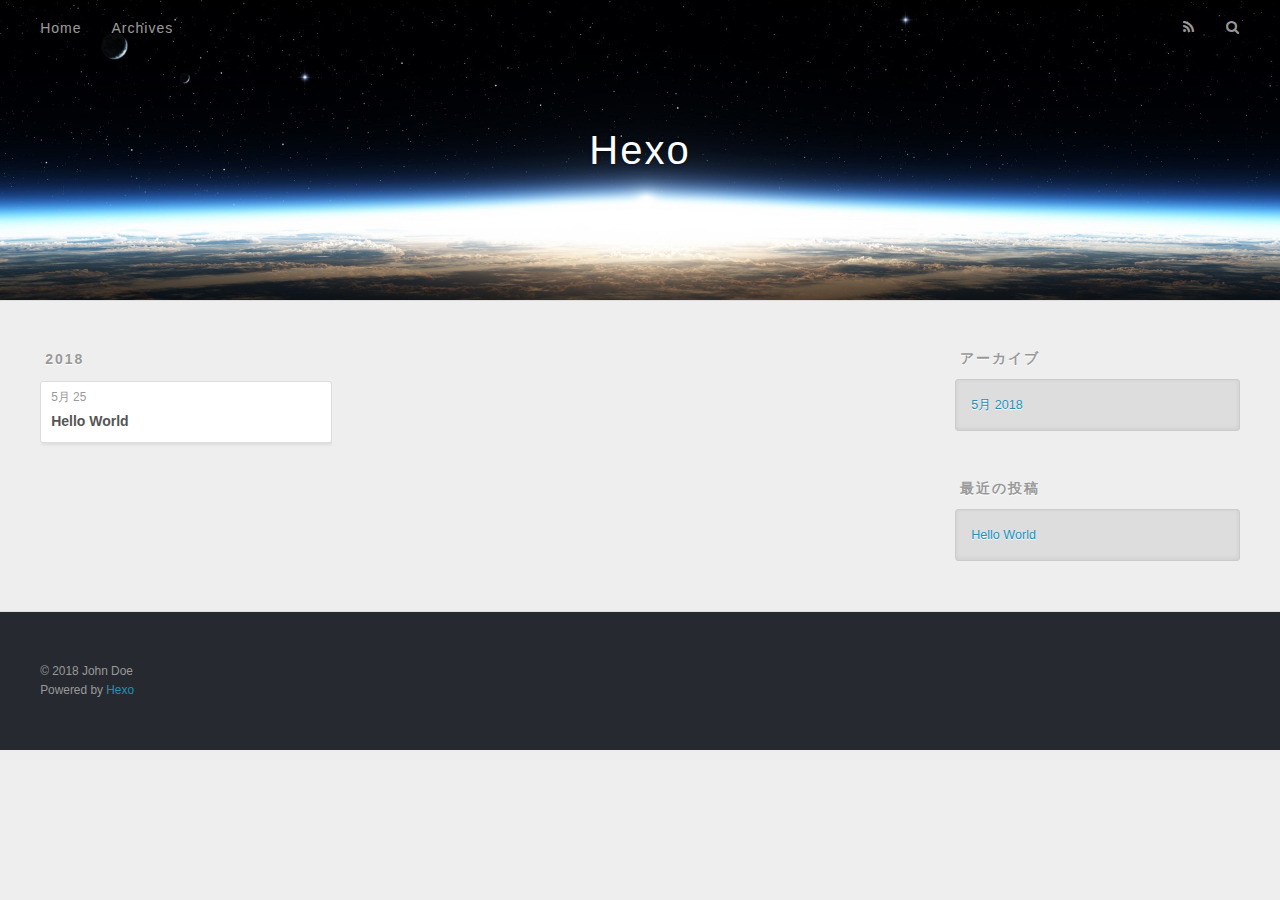
==== archives/index.html @ 96548725 "Site updated: 2018-05-25 21:02:11" ====
<!DOCTYPE html>
<html>
<head>
  <meta charset="utf-8">
  

  
  <title>アーカイブ | Hexo</title>
  <meta name="viewport" content="width=device-width, initial-scale=1, maximum-scale=1">
  <meta property="og:type" content="website">
<meta property="og:title" content="Hexo">
<meta property="og:url" content="https://shuta06.github.io/archives/index.html">
<meta property="og:site_name" content="Hexo">
<meta property="og:locale" content="ja">
<meta name="twitter:card" content="summary">
<meta name="twitter:title" content="Hexo">
  
    <link rel="alternate" href="/atom.xml" title="Hexo" type="application/atom+xml">
  
  
    <link rel="icon" href="/favicon.png">
  
  
    <link href="//fonts.googleapis.com/css?family=Source+Code+Pro" rel="stylesheet" type="text/css">
  
  <link rel="stylesheet" href="/css/style.css">
</head>

<body>
  <div id="container">
    <div id="wrap">
      <header id="header">
  <div id="banner"></div>
  <div id="header-outer" class="outer">
    <div id="header-title" class="inner">
      <h1 id="logo-wrap">
        <a href="/" id="logo">Hexo</a>
      </h1>
      
    </div>
    <div id="header-inner" class="inner">
      <nav id="main-nav">
        <a id="main-nav-toggle" class="nav-icon"></a>
        
          <a class="main-nav-link" href="/">Home</a>
        
          <a class="main-nav-link" href="/archives">Archives</a>
        
      </nav>
      <nav id="sub-nav">
        
          <a id="nav-rss-link" class="nav-icon" href="/atom.xml" title="RSSフィード"></a>
        
        <a id="nav-search-btn" class="nav-icon" title="検索"></a>
      </nav>
      <div id="search-form-wrap">
        <form action="//google.com/search" method="get" accept-charset="UTF-8" class="search-form"><input type="search" name="q" class="search-form-input" placeholder="Search"><button type="submit" class="search-form-submit">&#xF002;</button><input type="hidden" name="sitesearch" value="https://shuta06.github.io"></form>
      </div>
    </div>
  </div>
</header>
      <div class="outer">
        <section id="main">
  
  
    
    
      
      
      <section class="archives-wrap">
        <div class="archive-year-wrap">
          <a href="/archives/2018" class="archive-year">2018</a>
        </div>
        <div class="archives">
    
    <article class="archive-article archive-type-post">
  <div class="archive-article-inner">
    <header class="archive-article-header">
      <a href="/2018/05/25/hello-world/" class="archive-article-date">
  <time datetime="2018-05-25T11:40:22.481Z" itemprop="datePublished">5月 25</time>
</a>
      
  
    <h1 itemprop="name">
      <a class="archive-article-title" href="/2018/05/25/hello-world/">Hello World</a>
    </h1>
  

    </header>
  </div>
</article>
  
  
    </div></section>
  


</section>
        
          <aside id="sidebar">
  
    

  
    

  
    
  
    
  <div class="widget-wrap">
    <h3 class="widget-title">アーカイブ</h3>
    <div class="widget">
      <ul class="archive-list"><li class="archive-list-item"><a class="archive-list-link" href="/archives/2018/05/">5月 2018</a></li></ul>
    </div>
  </div>


  
    
  <div class="widget-wrap">
    <h3 class="widget-title">最近の投稿</h3>
    <div class="widget">
      <ul>
        
          <li>
            <a href="/2018/05/25/hello-world/">Hello World</a>
          </li>
        
      </ul>
    </div>
  </div>

  
</aside>
        
      </div>
      <footer id="footer">
  
  <div class="outer">
    <div id="footer-info" class="inner">
      &copy; 2018 John Doe<br>
      Powered by <a href="http://hexo.io/" target="_blank">Hexo</a>
    </div>
  </div>
</footer>
    </div>
    <nav id="mobile-nav">
  
    <a href="/" class="mobile-nav-link">Home</a>
  
    <a href="/archives" class="mobile-nav-link">Archives</a>
  
</nav>
    

<script src="//ajax.googleapis.com/ajax/libs/jquery/2.0.3/jquery.min.js"></script>


  <link rel="stylesheet" href="/fancybox/jquery.fancybox.css">
  <script src="/fancybox/jquery.fancybox.pack.js"></script>


<script src="/js/script.js"></script>



  </div>
</body>
</html>
---- css/style.css ----
body {
  width: 100%;
}
body:before,
body:after {
  content: "";
  display: table;
}
body:after {
  clear: both;
}
html,
body,
div,
span,
applet,
object,
iframe,
h1,
h2,
h3,
h4,
h5,
h6,
p,
blockquote,
pre,
a,
abbr,
acronym,
address,
big,
cite,
code,
del,
dfn,
em,
img,
ins,
kbd,
q,
s,
samp,
small,
strike,
strong,
sub,
sup,
tt,
var,
dl,
dt,
dd,
ol,
ul,
li,
fieldset,
form,
label,
legend,
table,
caption,
tbody,
tfoot,
thead,
tr,
th,
td {
  margin: 0;
  padding: 0;
  border: 0;
  outline: 0;
  font-weight: inherit;
  font-style: inherit;
  font-family: inherit;
  font-size: 100%;
  vertical-align: baseline;
}
body {
  line-height: 1;
  color: #000;
  background: #fff;
}
ol,
ul {
  list-style: none;
}
table {
  border-collapse: separate;
  border-spacing: 0;
  vertical-align: middle;
}
caption,
th,
td {
  text-align: left;
  font-weight: normal;
  vertical-align: middle;
}
a img {
  border: none;
}
input,
button {
  margin: 0;
  padding: 0;
}
input::-moz-focus-inner,
button::-moz-focus-inner {
  border: 0;
  padding: 0;
}
@font-face {
  font-family: FontAwesome;
  font-style: normal;
  font-weight: normal;
  src: url("fonts/fontawesome-webfont.eot?v=#4.0.3");
  src: url("fonts/fontawesome-webfont.eot?#iefix&v=#4.0.3") format("embedded-opentype"), url("fonts/fontawesome-webfont.woff?v=#4.0.3") format("woff"), url("fonts/fontawesome-webfont.ttf?v=#4.0.3") format("truetype"), url("fonts/fontawesome-webfont.svg#fontawesomeregular?v=#4.0.3") format("svg");
}
html,
body,
#container {
  height: 100%;
}
body {
  background: #eee;
  font: 14px -apple-system, BlinkMacSystemFont, "Segoe UI", "Roboto", "Oxygen", "Ubuntu", "Cantarell", "Fira Sans", "Droid Sans", "Helvetica Neue", sans-serif;
  -webkit-text-size-adjust: 100%;
}
.outer {
  max-width: 1220px;
  margin: 0 auto;
  padding: 0 20px;
}
.outer:before,
.outer:after {
  content: "";
  display: table;
}
.outer:after {
  clear: both;
}
.inner {
  display: inline;
  float: left;
  width: 98.33333333333333%;
  margin: 0 0.833333333333333%;
}
.left,
.alignleft {
  float: left;
}
.right,
.alignright {
  float: right;
}
.clear {
  clear: both;
}
#container {
  position: relative;
}
.mobile-nav-on {
  overflow: hidden;
}
#wrap {
  height: 100%;
  width: 100%;
  position: absolute;
  top: 0;
  left: 0;
  -webkit-transition: 0.2s ease-out;
  -moz-transition: 0.2s ease-out;
  -ms-transition: 0.2s ease-out;
  transition: 0.2s ease-out;
  z-index: 1;
  background: #eee;
}
.mobile-nav-on #wrap {
  left: 280px;
}
@media screen and (min-width: 768px) {
  #main {
    display: inline;
    float: left;
    width: 73.33333333333333%;
    margin: 0 0.833333333333333%;
  }
}
.article-date,
.article-category-link,
.archive-year,
.widget-title {
  text-decoration: none;
  text-transform: uppercase;
  letter-spacing: 2px;
  color: #999;
  margin-bottom: 1em;
  margin-left: 5px;
  line-height: 1em;
  text-shadow: 0 1px #fff;
  font-weight: bold;
}
.article-inner,
.archive-article-inner {
  background: #fff;
  -webkit-box-shadow: 1px 2px 3px #ddd;
  box-shadow: 1px 2px 3px #ddd;
  border: 1px solid #ddd;
  border-radius: 3px;
}
.article-entry h1,
.widget h1 {
  font-size: 2em;
}
.article-entry h2,
.widget h2 {
  font-size: 1.5em;
}
.article-entry h3,
.widget h3 {
  font-size: 1.3em;
}
.article-entry h4,
.widget h4 {
  font-size: 1.2em;
}
.article-entry h5,
.widget h5 {
  font-size: 1em;
}
.article-entry h6,
.widget h6 {
  font-size: 1em;
  color: #999;
}
.article-entry hr,
.widget hr {
  border: 1px dashed #ddd;
}
.article-entry strong,
.widget strong {
  font-weight: bold;
}
.article-entry em,
.widget em,
.article-entry cite,
.widget cite {
  font-style: italic;
}
.article-entry sup,
.widget sup,
.article-entry sub,
.widget sub {
  font-size: 0.75em;
  line-height: 0;
  position: relative;
  vertical-align: baseline;
}
.article-entry sup,
.widget sup {
  top: -0.5em;
}
.article-entry sub,
.widget sub {
  bottom: -0.2em;
}
.article-entry small,
.widget small {
  font-size: 0.85em;
}
.article-entry acronym,
.widget acronym,
.article-entry abbr,
.widget abbr {
  border-bottom: 1px dotted;
}
.article-entry ul,
.widget ul,
.article-entry ol,
.widget ol,
.article-entry dl,
.widget dl {
  margin: 0 20px;
  line-height: 1.6em;
}
.article-entry ul ul,
.widget ul ul,
.article-entry ol ul,
.widget ol ul,
.article-entry ul ol,
.widget ul ol,
.article-entry ol ol,
.widget ol ol {
  margin-top: 0;
  margin-bottom: 0;
}
.article-entry ul,
.widget ul {
  list-style: disc;
}
.article-entry ol,
.widget ol {
  list-style: decimal;
}
.article-entry dt,
.widget dt {
  font-weight: bold;
}
#header {
  height: 300px;
  position: relative;
  border-bottom: 1px solid #ddd;
}
#header:before,
#header:after {
  content: "";
  position: absolute;
  left: 0;
  right: 0;
  height: 40px;
}
#header:before {
  top: 0;
  background: -webkit-linear-gradient(rgba(0,0,0,0.2), transparent);
  background: -moz-linear-gradient(rgba(0,0,0,0.2), transparent);
  background: -ms-linear-gradient(rgba(0,0,0,0.2), transparent);
  background: linear-gradient(rgba(0,0,0,0.2), transparent);
}
#header:after {
  bottom: 0;
  background: -webkit-linear-gradient(transparent, rgba(0,0,0,0.2));
  background: -moz-linear-gradient(transparent, rgba(0,0,0,0.2));
  background: -ms-linear-gradient(transparent, rgba(0,0,0,0.2));
  background: linear-gradient(transparent, rgba(0,0,0,0.2));
}
#header-outer {
  height: 100%;
  position: relative;
}
#header-inner {
  position: relative;
  overflow: hidden;
}
#banner {
  position: absolute;
  top: 0;
  left: 0;
  width: 100%;
  height: 100%;
  background: url("images/banner.jpg") center #000;
  -webkit-background-size: cover;
  -moz-background-size: cover;
  background-size: cover;
  z-index: -1;
}
#header-title {
  text-align: center;
  height: 40px;
  position: absolute;
  top: 50%;
  left: 0;
  margin-top: -20px;
}
#logo,
#subtitle {
  text-decoration: none;
  color: #fff;
  font-weight: 300;
  text-shadow: 0 1px 4px rgba(0,0,0,0.3);
}
#logo {
  font-size: 40px;
  line-height: 40px;
  letter-spacing: 2px;
}
#subtitle {
  font-size: 16px;
  line-height: 16px;
  letter-spacing: 1px;
}
#subtitle-wrap {
  margin-top: 16px;
}
#main-nav {
  float: left;
  margin-left: -15px;
}
.nav-icon,
.main-nav-link {
  float: left;
  color: #fff;
  opacity: 0.6;
  text-decoration: none;
  text-shadow: 0 1px rgba(0,0,0,0.2);
  -webkit-transition: opacity 0.2s;
  -moz-transition: opacity 0.2s;
  -ms-transition: opacity 0.2s;
  transition: opacity 0.2s;
  display: block;
  padding: 20px 15px;
}
.nav-icon:hover,
.main-nav-link:hover {
  opacity: 1;
}
.nav-icon {
  font-family: FontAwesome;
  text-align: center;
  font-size: 14px;
  width: 14px;
  height: 14px;
  padding: 20px 15px;
  position: relative;
  cursor: pointer;
}
.main-nav-link {
  font-weight: 300;
  letter-spacing: 1px;
}
@media screen and (max-width: 479px) {
  .main-nav-link {
    display: none;
  }
}
#main-nav-toggle {
  display: none;
}
#main-nav-toggle:before {
  content: "\f0c9";
}
@media screen and (max-width: 479px) {
  #main-nav-toggle {
    display: block;
  }
}
#sub-nav {
  float: right;
  margin-right: -15px;
}
#nav-rss-link:before {
  content: "\f09e";
}
#nav-search-btn:before {
  content: "\f002";
}
#search-form-wrap {
  position: absolute;
  top: 15px;
  width: 150px;
  height: 30px;
  right: -150px;
  opacity: 0;
  -webkit-transition: 0.2s ease-out;
  -moz-transition: 0.2s ease-out;
  -ms-transition: 0.2s ease-out;
  transition: 0.2s ease-out;
}
#search-form-wrap.on {
  opacity: 1;
  right: 0;
}
@media screen and (max-width: 479px) {
  #search-form-wrap {
    width: 100%;
    right: -100%;
  }
}
.search-form {
  position: absolute;
  top: 0;
  left: 0;
  right: 0;
  background: #fff;
  padding: 5px 15px;
  border-radius: 15px;
  -webkit-box-shadow: 0 0 10px rgba(0,0,0,0.3);
  box-shadow: 0 0 10px rgba(0,0,0,0.3);
}
.search-form-input {
  border: none;
  background: none;
  color: #555;
  width: 100%;
  font: 13px -apple-system, BlinkMacSystemFont, "Segoe UI", "Roboto", "Oxygen", "Ubuntu", "Cantarell", "Fira Sans", "Droid Sans", "Helvetica Neue", sans-serif;
  outline: none;
}
.search-form-input::-webkit-search-results-decoration,
.search-form-input::-webkit-search-cancel-button {
  -webkit-appearance: none;
}
.search-form-submit {
  position: absolute;
  top: 50%;
  right: 10px;
  margin-top: -7px;
  font: 13px FontAwesome;
  border: none;
  background: none;
  color: #bbb;
  cursor: pointer;
}
.search-form-submit:hover,
.search-form-submit:focus {
  color: #777;
}
.article {
  margin: 50px 0;
}
.article-inner {
  overflow: hidden;
}
.article-meta:before,
.article-meta:after {
  content: "";
  display: table;
}
.article-meta:after {
  clear: both;
}
.article-date {
  float: left;
}
.article-category {
  float: left;
  line-height: 1em;
  color: #ccc;
  text-shadow: 0 1px #fff;
  margin-left: 8px;
}
.article-category:before {
  content: "\2022";
}
.article-category-link {
  margin: 0 12px 1em;
}
.article-header {
  padding: 20px 20px 0;
}
.article-title {
  text-decoration: none;
  font-size: 2em;
  font-weight: bold;
  color: #555;
  line-height: 1.1em;
  -webkit-transition: color 0.2s;
  -moz-transition: color 0.2s;
  -ms-transition: color 0.2s;
  transition: color 0.2s;
}
a.article-title:hover {
  color: #258fb8;
}
.article-entry {
  color: #555;
  padding: 0 20px;
}
.article-entry:before,
.article-entry:after {
  content: "";
  display: table;
}
.article-entry:after {
  clear: both;
}
.article-entry p,
.article-entry table {
  line-height: 1.6em;
  margin: 1.6em 0;
}
.article-entry h1,
.article-entry h2,
.article-entry h3,
.article-entry h4,
.article-entry h5,
.article-entry h6 {
  font-weight: bold;
}
.article-entry h1,
.article-entry h2,
.article-entry h3,
.article-entry h4,
.article-entry h5,
.article-entry h6 {
  line-height: 1.1em;
  margin: 1.1em 0;
}
.article-entry a {
  color: #258fb8;
  text-decoration: none;
}
.article-entry a:hover {
  text-decoration: underline;
}
.article-entry ul,
.article-entry ol,
.article-entry dl {
  margin-top: 1.6em;
  margin-bottom: 1.6em;
}
.article-entry img,
.article-entry video {
  max-width: 100%;
  height: auto;
  display: block;
  margin: auto;
}
.article-entry iframe {
  border: none;
}
.article-entry table {
  width: 100%;
  border-collapse: collapse;
  border-spacing: 0;
}
.article-entry th {
  font-weight: bold;
  border-bottom: 3px solid #ddd;
  padding-bottom: 0.5em;
}
.article-entry td {
  border-bottom: 1px solid #ddd;
  padding: 10px 0;
}
.article-entry blockquote {
  font-family: Georgia, "Times New Roman", serif;
  font-size: 1.4em;
  margin: 1.6em 20px;
  text-align: center;
}
.article-entry blockquote footer {
  font-size: 14px;
  margin: 1.6em 0;
  font-family: -apple-system, BlinkMacSystemFont, "Segoe UI", "Roboto", "Oxygen", "Ubuntu", "Cantarell", "Fira Sans", "Droid Sans", "Helvetica Neue", sans-serif;
}
.article-entry blockquote footer cite:before {
  content: "—";
  padding: 0 0.5em;
}
.article-entry .pullquote {
  text-align: left;
  width: 45%;
  margin: 0;
}
.article-entry .pullquote.left {
  margin-left: 0.5em;
  margin-right: 1em;
}
.article-entry .pullquote.right {
  margin-right: 0.5em;
  margin-left: 1em;
}
.article-entry .caption {
  color: #999;
  display: block;
  font-size: 0.9em;
  margin-top: 0.5em;
  position: relative;
  text-align: center;
}
.article-entry .video-container {
  position: relative;
  padding-top: 56.25%;
  height: 0;
  overflow: hidden;
}
.article-entry .video-container iframe,
.article-entry .video-container object,
.article-entry .video-container embed {
  position: absolute;
  top: 0;
  left: 0;
  width: 100%;
  height: 100%;
  margin-top: 0;
}
.article-more-link a {
  display: inline-block;
  line-height: 1em;
  padding: 6px 15px;
  border-radius: 15px;
  background: #eee;
  color: #999;
  text-shadow: 0 1px #fff;
  text-decoration: none;
}
.article-more-link a:hover {
  background: #258fb8;
  color: #fff;
  text-decoration: none;
  text-shadow: 0 1px #1e7293;
}
.article-footer {
  font-size: 0.85em;
  line-height: 1.6em;
  border-top: 1px solid #ddd;
  padding-top: 1.6em;
  margin: 0 20px 20px;
}
.article-footer:before,
.article-footer:after {
  content: "";
  display: table;
}
.article-footer:after {
  clear: both;
}
.article-footer a {
  color: #999;
  text-decoration: none;
}
.article-footer a:hover {
  color: #555;
}
.article-tag-list-item {
  float: left;
  margin-right: 10px;
}
.article-tag-list-link:before {
  content: "#";
}
.article-comment-link {
  float: right;
}
.article-comment-link:before {
  content: "\f075";
  font-family: FontAwesome;
  padding-right: 8px;
}
.article-share-link {
  cursor: pointer;
  float: right;
  margin-left: 20px;
}
.article-share-link:before {
  content: "\f064";
  font-family: FontAwesome;
  padding-right: 6px;
}
#article-nav {
  position: relative;
}
#article-nav:before,
#article-nav:after {
  content: "";
  display: table;
}
#article-nav:after {
  clear: both;
}
@media screen and (min-width: 768px) {
  #article-nav {
    margin: 50px 0;
  }
  #article-nav:before {
    width: 8px;
    height: 8px;
    position: absolute;
    top: 50%;
    left: 50%;
    margin-top: -4px;
    margin-left: -4px;
    content: "";
    border-radius: 50%;
    background: #ddd;
    -webkit-box-shadow: 0 1px 2px #fff;
    box-shadow: 0 1px 2px #fff;
  }
}
.article-nav-link-wrap {
  text-decoration: none;
  text-shadow: 0 1px #fff;
  color: #999;
  -webkit-box-sizing: border-box;
  -moz-box-sizing: border-box;
  box-sizing: border-box;
  margin-top: 50px;
  text-align: center;
  display: block;
}
.article-nav-link-wrap:hover {
  color: #555;
}
@media screen and (min-width: 768px) {
  .article-nav-link-wrap {
    width: 50%;
    margin-top: 0;
  }
}
@media screen and (min-width: 768px) {
  #article-nav-newer {
    float: left;
    text-align: right;
    padding-right: 20px;
  }
}
@media screen and (min-width: 768px) {
  #article-nav-older {
    float: right;
    text-align: left;
    padding-left: 20px;
  }
}
.article-nav-caption {
  text-transform: uppercase;
  letter-spacing: 2px;
  color: #ddd;
  line-height: 1em;
  font-weight: bold;
}
#article-nav-newer .article-nav-caption {
  margin-right: -2px;
}
.article-nav-title {
  font-size: 0.85em;
  line-height: 1.6em;
  margin-top: 0.5em;
}
.article-share-box {
  position: absolute;
  display: none;
  background: #fff;
  -webkit-box-shadow: 1px 2px 10px rgba(0,0,0,0.2);
  box-shadow: 1px 2px 10px rgba(0,0,0,0.2);
  border-radius: 3px;
  margin-left: -145px;
  overflow: hidden;
  z-index: 1;
}
.article-share-box.on {
  display: block;
}
.article-share-input {
  width: 100%;
  background: none;
  -webkit-box-sizing: border-box;
  -moz-box-sizing: border-box;
  box-sizing: border-box;
  font: 14px -apple-system, BlinkMacSystemFont, "Segoe UI", "Roboto", "Oxygen", "Ubuntu", "Cantarell", "Fira Sans", "Droid Sans", "Helvetica Neue", sans-serif;
  padding: 0 15px;
  color: #555;
  outline: none;
  border: 1px solid #ddd;
  border-radius: 3px 3px 0 0;
  height: 36px;
  line-height: 36px;
}
.article-share-links {
  background: #eee;
}
.article-share-links:before,
.article-share-links:after {
  content: "";
  display: table;
}
.article-share-links:after {
  clear: both;
}
.article-share-twitter,
.article-share-facebook,
.article-share-pinterest,
.article-share-google {
  width: 50px;
  height: 36px;
  display: block;
  float: left;
  position: relative;
  color: #999;
  text-shadow: 0 1px #fff;
}
.article-share-twitter:before,
.article-share-facebook:before,
.article-share-pinterest:before,
.article-share-google:before {
  font-size: 20px;
  font-family: FontAwesome;
  width: 20px;
  height: 20px;
  position: absolute;
  top: 50%;
  left: 50%;
  margin-top: -10px;
  margin-left: -10px;
  text-align: center;
}
.article-share-twitter:hover,
.article-share-facebook:hover,
.article-share-pinterest:hover,
.article-share-google:hover {
  color: #fff;
}
.article-share-twitter:before {
  content: "\f099";
}
.article-share-twitter:hover {
  background: #00aced;
  text-shadow: 0 1px #008abe;
}
.article-share-facebook:before {
  content: "\f09a";
}
.article-share-facebook:hover {
  background: #3b5998;
  text-shadow: 0 1px #2f477a;
}
.article-share-pinterest:before {
  content: "\f0d2";
}
.article-share-pinterest:hover {
  background: #cb2027;
  text-shadow: 0 1px #a21a1f;
}
.article-share-google:before {
  content: "\f0d5";
}
.article-share-google:hover {
  background: #dd4b39;
  text-shadow: 0 1px #be3221;
}
.article-gallery {
  background: #000;
  position: relative;
}
.article-gallery-photos {
  position: relative;
  overflow: hidden;
}
.article-gallery-img {
  display: none;
  max-width: 100%;
}
.article-gallery-img:first-child {
  display: block;
}
.article-gallery-img.loaded {
  position: absolute;
  display: block;
}
.article-gallery-img img {
  display: block;
  max-width: 100%;
  margin: 0 auto;
}
#comments {
  background: #fff;
  -webkit-box-shadow: 1px 2px 3px #ddd;
  box-shadow: 1px 2px 3px #ddd;
  padding: 20px;
  border: 1px solid #ddd;
  border-radius: 3px;
  margin: 50px 0;
}
#comments a {
  color: #258fb8;
}
.archives-wrap {
  margin: 50px 0;
}
.archives:before,
.archives:after {
  content: "";
  display: table;
}
.archives:after {
  clear: both;
}
.archive-year-wrap {
  margin-bottom: 1em;
}
.archives {
  -webkit-column-gap: 10px;
  -moz-column-gap: 10px;
  column-gap: 10px;
}
@media screen and (min-width: 480px) and (max-width: 767px) {
  .archives {
    -webkit-column-count: 2;
    -moz-column-count: 2;
    column-count: 2;
  }
}
@media screen and (min-width: 768px) {
  .archives {
    -webkit-column-count: 3;
    -moz-column-count: 3;
    column-count: 3;
  }
}
.archive-article {
  -webkit-column-break-inside: avoid;
  page-break-inside: avoid;
  overflow: hidden;
  break-inside: avoid-column;
}
.archive-article-inner {
  padding: 10px;
  margin-bottom: 15px;
}
.archive-article-title {
  text-decoration: none;
  font-weight: bold;
  color: #555;
  -webkit-transition: color 0.2s;
  -moz-transition: color 0.2s;
  -ms-transition: color 0.2s;
  transition: color 0.2s;
  line-height: 1.6em;
}
.archive-article-title:hover {
  color: #258fb8;
}
.archive-article-footer {
  margin-top: 1em;
}
.archive-article-date {
  color: #999;
  text-decoration: none;
  font-size: 0.85em;
  line-height: 1em;
  margin-bottom: 0.5em;
  display: block;
}
#page-nav {
  margin: 50px auto;
  background: #fff;
  -webkit-box-shadow: 1px 2px 3px #ddd;
  box-shadow: 1px 2px 3px #ddd;
  border: 1px solid #ddd;
  border-radius: 3px;
  text-align: center;
  color: #999;
  overflow: hidden;
}
#page-nav:before,
#page-nav:after {
  content: "";
  display: table;
}
#page-nav:after {
  clear: both;
}
#page-nav a,
#page-nav span {
  padding: 10px 20px;
  line-height: 1;
  height: 2ex;
}
#page-nav a {
  color: #999;
  text-decoration: none;
}
#page-nav a:hover {
  background: #999;
  color: #fff;
}
#page-nav .prev {
  float: left;
}
#page-nav .next {
  float: right;
}
#page-nav .page-number {
  display: inline-block;
}
@media screen and (max-width: 479px) {
  #page-nav .page-number {
    display: none;
  }
}
#page-nav .current {
  color: #555;
  font-weight: bold;
}
#page-nav .space {
  color: #ddd;
}
#footer {
  background: #262a30;
  padding: 50px 0;
  border-top: 1px solid #ddd;
  color: #999;
}
#footer a {
  color: #258fb8;
  text-decoration: none;
}
#footer a:hover {
  text-decoration: underline;
}
#footer-info {
  line-height: 1.6em;
  font-size: 0.85em;
}
.article-entry pre,
.article-entry .highlight {
  background: #2d2d2d;
  margin: 0 -20px;
  padding: 15px 20px;
  border-style: solid;
  border-color: #ddd;
  border-width: 1px 0;
  overflow: auto;
  color: #ccc;
  line-height: 22.400000000000002px;
}
.article-entry .highlight .gutter pre,
.article-entry .gist .gist-file .gist-data .line-numbers {
  color: #666;
  font-size: 0.85em;
}
.article-entry pre,
.article-entry code {
  font-family: "Source Code Pro", Consolas, Monaco, Menlo, Consolas, monospace;
}
.article-entry code {
  background: #eee;
  text-shadow: 0 1px #fff;
  padding: 0 0.3em;
}
.article-entry pre code {
  background: none;
  text-shadow: none;
  padding: 0;
}
.article-entry .highlight pre {
  border: none;
  margin: 0;
  padding: 0;
}
.article-entry .highlight table {
  margin: 0;
  width: auto;
}
.article-entry .highlight td {
  border: none;
  padding: 0;
}
.article-entry .highlight figcaption {
  font-size: 0.85em;
  color: #999;
  line-height: 1em;
  margin-bottom: 1em;
}
.article-entry .highlight figcaption:before,
.article-entry .highlight figcaption:after {
  content: "";
  display: table;
}
.article-entry .highlight figcaption:after {
  clear: both;
}
.article-entry .highlight figcaption a {
  float: right;
}
.article-entry .highlight .gutter pre {
  text-align: right;
  padding-right: 20px;
}
.article-entry .highlight .line {
  height: 22.400000000000002px;
}
.article-entry .highlight .line.marked {
  background: #515151;
}
.article-entry .gist {
  margin: 0 -20px;
  border-style: solid;
  border-color: #ddd;
  border-width: 1px 0;
  background: #2d2d2d;
  padding: 15px 20px 15px 0;
}
.article-entry .gist .gist-file {
  border: none;
  font-family: "Source Code Pro", Consolas, Monaco, Menlo, Consolas, monospace;
  margin: 0;
}
.article-entry .gist .gist-file .gist-data {
  background: none;
  border: none;
}
.article-entry .gist .gist-file .gist-data .line-numbers {
  background: none;
  border: none;
  padding: 0 20px 0 0;
}
.article-entry .gist .gist-file .gist-data .line-data {
  padding: 0 !important;
}
.article-entry .gist .gist-file .highlight {
  margin: 0;
  padding: 0;
  border: none;
}
.article-entry .gist .gist-file .gist-meta {
  background: #2d2d2d;
  color: #999;
  font: 0.85em -apple-system, BlinkMacSystemFont, "Segoe UI", "Roboto", "Oxygen", "Ubuntu", "Cantarell", "Fira Sans", "Droid Sans", "Helvetica Neue", sans-serif;
  text-shadow: 0 0;
  padding: 0;
  margin-top: 1em;
  margin-left: 20px;
}
.article-entry .gist .gist-file .gist-meta a {
  color: #258fb8;
  font-weight: normal;
}
.article-entry .gist .gist-file .gist-meta a:hover {
  text-decoration: underline;
}
pre .comment,
pre .title {
  color: #999;
}
pre .variable,
pre .attribute,
pre .tag,
pre .regexp,
pre .ruby .constant,
pre .xml .tag .title,
pre .xml .pi,
pre .xml .doctype,
pre .html .doctype,
pre .css .id,
pre .css .class,
pre .css .pseudo {
  color: #f2777a;
}
pre .number,
pre .preprocessor,
pre .built_in,
pre .literal,
pre .params,
pre .constant {
  color: #f99157;
}
pre .class,
pre .ruby .class .title,
pre .css .rules .attribute {
  color: #9c9;
}
pre .string,
pre .value,
pre .inheritance,
pre .header,
pre .ruby .symbol,
pre .xml .cdata {
  color: #9c9;
}
pre .css .hexcolor {
  color: #6cc;
}
pre .function,
pre .python .decorator,
pre .python .title,
pre .ruby .function .title,
pre .ruby .title .keyword,
pre .perl .sub,
pre .javascript .title,
pre .coffeescript .title {
  color: #69c;
}
pre .keyword,
pre .javascript .function {
  color: #c9c;
}
@media screen and (max-width: 479px) {
  #mobile-nav {
    position: absolute;
    top: 0;
    left: 0;
    width: 280px;
    height: 100%;
    background: #191919;
    border-right: 1px solid #fff;
  }
}
@media screen and (max-width: 479px) {
  .mobile-nav-link {
    display: block;
    color: #999;
    text-decoration: none;
    padding: 15px 20px;
    font-weight: bold;
  }
  .mobile-nav-link:hover {
    color: #fff;
  }
}
@media screen and (min-width: 768px) {
  #sidebar {
    display: inline;
    float: left;
    width: 23.333333333333332%;
    margin: 0 0.833333333333333%;
  }
}
.widget-wrap {
  margin: 50px 0;
}
.widget {
  color: #777;
  text-shadow: 0 1px #fff;
  background: #ddd;
  -webkit-box-shadow: 0 -1px 4px #ccc inset;
  box-shadow: 0 -1px 4px #ccc inset;
  border: 1px solid #ccc;
  padding: 15px;
  border-radius: 3px;
}
.widget a {
  color: #258fb8;
  text-decoration: none;
}
.widget a:hover {
  text-decoration: underline;
}
.widget ul ul,
.widget ol ul,
.widget dl ul,
.widget ul ol,
.widget ol ol,
.widget dl ol,
.widget ul dl,
.widget ol dl,
.widget dl dl {
  margin-left: 15px;
  list-style: disc;
}
.widget {
  line-height: 1.6em;
  word-wrap: break-word;
  font-size: 0.9em;
}
.widget ul,
.widget ol {
  list-style: none;
  margin: 0;
}
.widget ul ul,
.widget ol ul,
.widget ul ol,
.widget ol ol {
  margin: 0 20px;
}
.widget ul ul,
.widget ol ul {
  list-style: disc;
}
.widget ul ol,
.widget ol ol {
  list-style: decimal;
}
.category-list-count,
.tag-list-count,
.archive-list-count {
  padding-left: 5px;
  color: #999;
  font-size: 0.85em;
}
.category-list-count:before,
.tag-list-count:before,
.archive-list-count:before {
  content: "(";
}
.category-list-count:after,
.tag-list-count:after,
.archive-list-count:after {
  content: ")";
}
.tagcloud a {
  margin-right: 5px;
  display: inline-block;
}
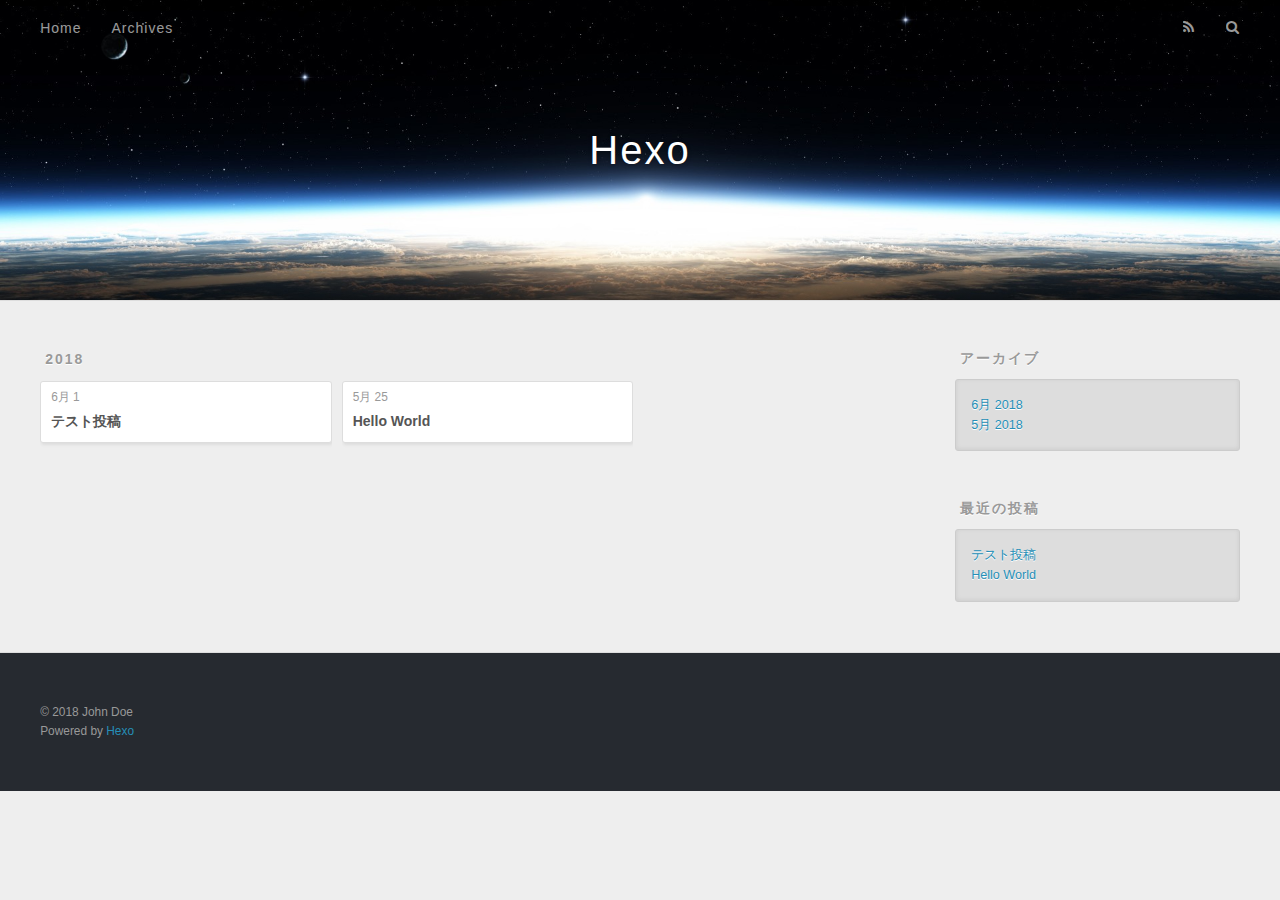
==== commit 9c11dd13: "Site updated: 2018-06-01 22:34:43" ====
--- a/archives/index.html
+++ b/archives/index.html
@@ -76,6 +76,25 @@
     <article class="archive-article archive-type-post">
   <div class="archive-article-inner">
     <header class="archive-article-header">
+      <a href="/2018/06/01/test/" class="archive-article-date">
+  <time datetime="2018-06-01T12:19:59.000Z" itemprop="datePublished">6月 1</time>
+</a>
+      
+  
+    <h1 itemprop="name">
+      <a class="archive-article-title" href="/2018/06/01/test/">テスト投稿</a>
+    </h1>
+  
+
+    </header>
+  </div>
+</article>
+  
+    
+    
+    <article class="archive-article archive-type-post">
+  <div class="archive-article-inner">
+    <header class="archive-article-header">
       <a href="/2018/05/25/hello-world/" class="archive-article-date">
   <time datetime="2018-05-25T11:40:22.481Z" itemprop="datePublished">5月 25</time>
 </a>
@@ -111,7 +130,7 @@
   <div class="widget-wrap">
     <h3 class="widget-title">アーカイブ</h3>
     <div class="widget">
-      <ul class="archive-list"><li class="archive-list-item"><a class="archive-list-link" href="/archives/2018/05/">5月 2018</a></li></ul>
+      <ul class="archive-list"><li class="archive-list-item"><a class="archive-list-link" href="/archives/2018/06/">6月 2018</a></li><li class="archive-list-item"><a class="archive-list-link" href="/archives/2018/05/">5月 2018</a></li></ul>
     </div>
   </div>
 
@@ -122,6 +141,10 @@
     <h3 class="widget-title">最近の投稿</h3>
     <div class="widget">
       <ul>
+        
+          <li>
+            <a href="/2018/06/01/test/">テスト投稿</a>
+          </li>
         
           <li>
             <a href="/2018/05/25/hello-world/">Hello World</a>
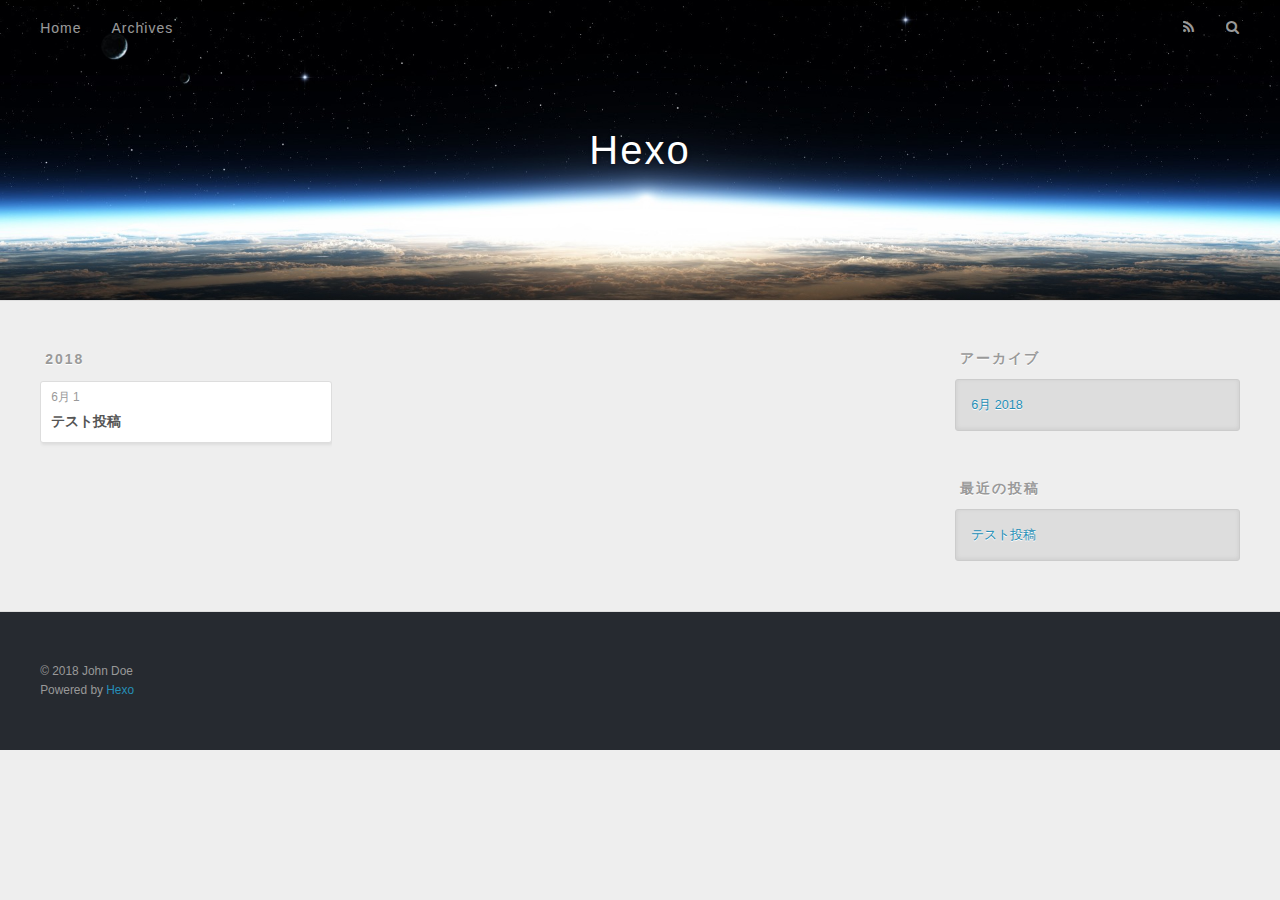
==== commit 3945cff7: "Site updated: 2018-06-02 20:52:07" ====
--- a/archives/index.html
+++ b/archives/index.html
@@ -90,25 +90,6 @@
   </div>
 </article>
   
-    
-    
-    <article class="archive-article archive-type-post">
-  <div class="archive-article-inner">
-    <header class="archive-article-header">
-      <a href="/2018/05/25/hello-world/" class="archive-article-date">
-  <time datetime="2018-05-25T11:40:22.481Z" itemprop="datePublished">5月 25</time>
-</a>
-      
-  
-    <h1 itemprop="name">
-      <a class="archive-article-title" href="/2018/05/25/hello-world/">Hello World</a>
-    </h1>
-  
-
-    </header>
-  </div>
-</article>
-  
   
     </div></section>
   
@@ -130,7 +111,7 @@
   <div class="widget-wrap">
     <h3 class="widget-title">アーカイブ</h3>
     <div class="widget">
-      <ul class="archive-list"><li class="archive-list-item"><a class="archive-list-link" href="/archives/2018/06/">6月 2018</a></li><li class="archive-list-item"><a class="archive-list-link" href="/archives/2018/05/">5月 2018</a></li></ul>
+      <ul class="archive-list"><li class="archive-list-item"><a class="archive-list-link" href="/archives/2018/06/">6月 2018</a></li></ul>
     </div>
   </div>
 
@@ -144,10 +125,6 @@
         
           <li>
             <a href="/2018/06/01/test/">テスト投稿</a>
-          </li>
-        
-          <li>
-            <a href="/2018/05/25/hello-world/">Hello World</a>
           </li>
         
       </ul>
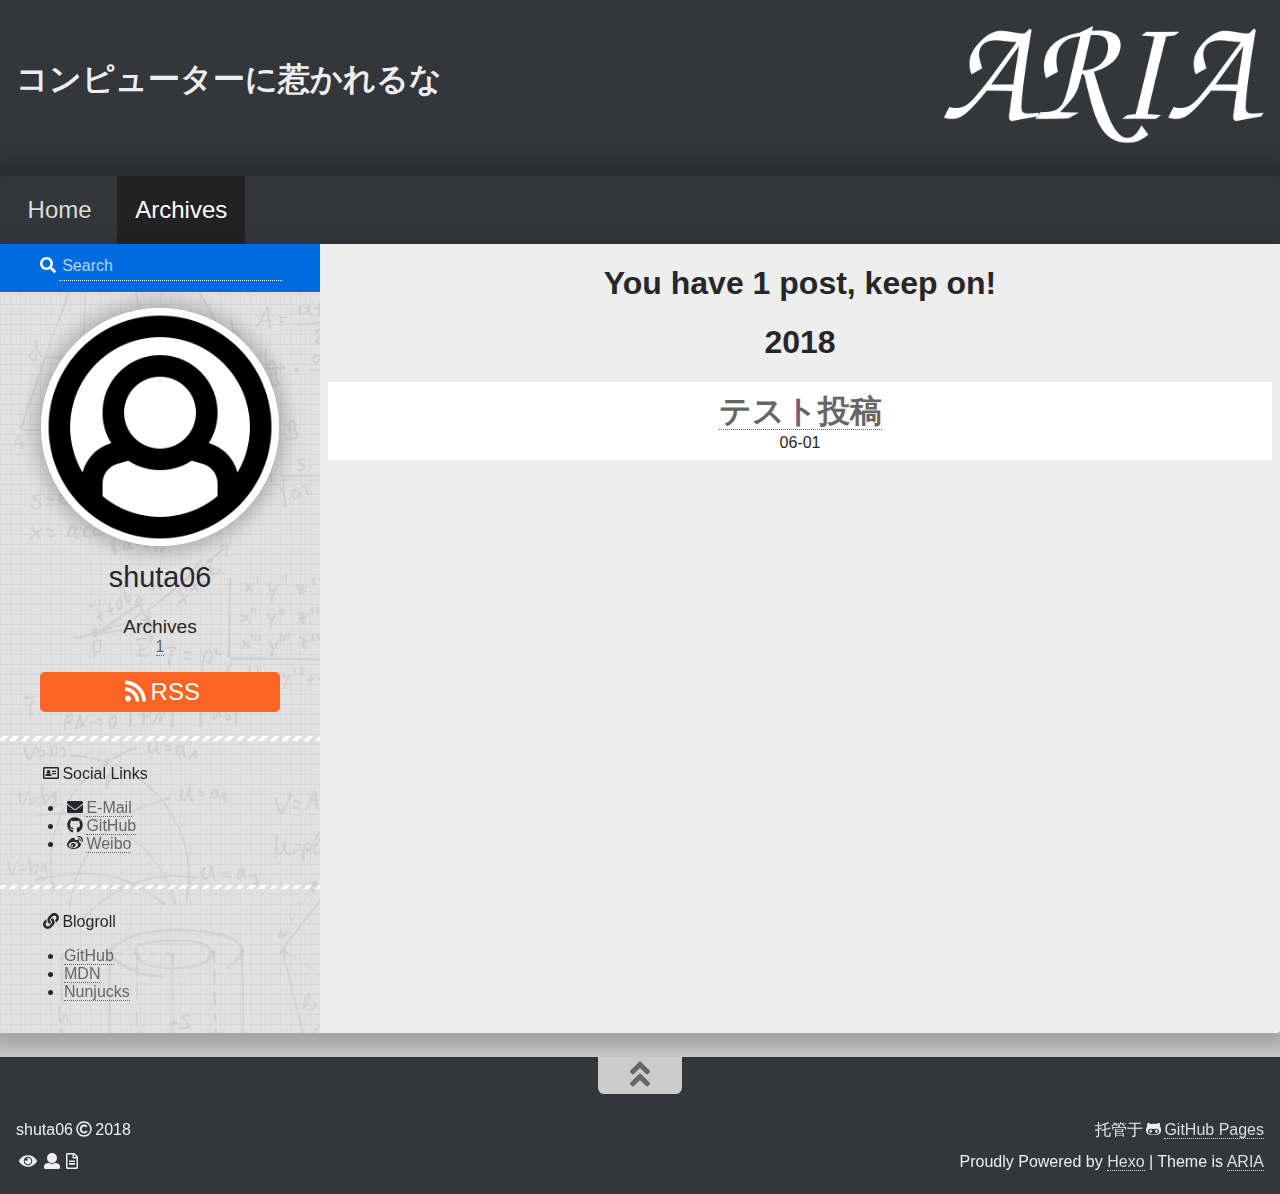
==== commit ddbee47a: "Site updated: 2018-06-02 21:11:53" ====
--- a/archives/index.html
+++ b/archives/index.html
@@ -1,170 +1,270 @@
 <!DOCTYPE html>
 <html>
-<head>
-  <meta charset="utf-8">
-  
-
-  
-  <title>アーカイブ | Hexo</title>
-  <meta name="viewport" content="width=device-width, initial-scale=1, maximum-scale=1">
-  <meta property="og:type" content="website">
-<meta property="og:title" content="Hexo">
-<meta property="og:url" content="https://shuta06.github.io/archives/index.html">
-<meta property="og:site_name" content="Hexo">
-<meta property="og:locale" content="ja">
-<meta name="twitter:card" content="summary">
-<meta name="twitter:title" content="Hexo">
-  
-    <link rel="alternate" href="/atom.xml" title="Hexo" type="application/atom+xml">
-  
-  
-    <link rel="icon" href="/favicon.png">
-  
-  
-    <link href="//fonts.googleapis.com/css?family=Source+Code+Pro" rel="stylesheet" type="text/css">
-  
-  <link rel="stylesheet" href="/css/style.css">
-</head>
-
-<body>
-  <div id="container">
-    <div id="wrap">
-      <header id="header">
-  <div id="banner"></div>
-  <div id="header-outer" class="outer">
-    <div id="header-title" class="inner">
-      <h1 id="logo-wrap">
-        <a href="/" id="logo">Hexo</a>
+  <head>
+    <meta charset="utf-8">
+    <meta http-equiv="X-UA-Compatible" content="IE=edge">
+    <meta name="viewport" content="width=device-width, initial-scale=1, maximum-scale=1">
+    
+    <meta name="theme-color" content="#33363b">
+    <meta name="msapplication-TileColor" content="#33363b">
+    
+    
+    
+    <meta name="keywords" content="Life, ARIA, Hexo">
+    
+    
+    <link rel="apple-touch-icon" sizes="180x180" href="/favicons/apple-touch-icon.png">
+    
+    
+    <link rel="icon" type="image/png" sizes="192x192" href="/favicons/android-chrome-192x192.png">
+    
+    
+    <link rel="icon" type="image/png" sizes="32x32" href="/favicons/favicon-32x32.png">
+    
+    
+    <link rel="icon" type="image/png" sizes="16x16" href="/favicons/favicon-16x16.png">
+    
+    
+    <link rel="mask-icon" href="/favicons/safari-pinned-tab.svg" color="#33363b">
+    
+    
+    <link rel="manifest" href="/favicons/site.webmanifest">
+    
+    
+    <meta name="msapplication-config" content="/favicons/browserconfig.xml">
+    
+    
+    <link rel="alternate" href="/atom.xml" title="コンピューターに惹かれるな" type="application/atom+xml" />
+    
+    
+    <link rel="shortcut icon" type="image/x-icon" href="/favicons/favicon.ico">
+    
+    
+    <link rel="stylesheet" type="text/css" href="/css/normalize.css">
+    <link rel="stylesheet" type="text/css" href="/css/index.css">
+    
+    <link rel="stylesheet" type="text/css" href="/css/sidebar.css">
+    
+    
+<link rel="stylesheet" type="text/css" href="/css/page.css">
+<link rel="stylesheet" type="text/css" href="/css/archive.css">
+
+    <link rel="stylesheet" type="text/css" href="/css/custom.css">
+    <link rel="stylesheet" type="text/css" href="/css/atom-one-dark.css">
+    <link rel="stylesheet" type="text/css" href="/css/lightgallery.min.css">
+    <script type="text/javascript" src="/js/jquery.min.js"></script>
+    <script defer type="text/javascript" src="/js/util.js"></script>
+    <script defer type="text/javascript" src="/js/scrollspy.js"></script>
+    <script defer type="text/javascript" src="/js/fontawesome-all.min.js"></script>
+    <script defer type="text/javascript" src="/js/lightgallery.min.js"></script>
+    <script defer type="text/javascript" src="/js/lg-fullscreen.min.js"></script>
+    <script defer type="text/javascript" src="/js/lg-hash.min.js"></script>
+    <script defer type="text/javascript" src="/js/lg-pager.min.js"></script>
+    <script defer type="text/javascript" src="/js/lg-thumbnail.min.js"></script>
+    <script defer type="text/javascript" src="/js/lg-zoom.min.js"></script>
+    
+    <script defer src="/js/busuanzi.pure.mini.js"></script>
+    
+    
+    <script defer type="text/javascript" src="/js/search.js"></script>
+    <script type="text/javascript">
+    $(document).ready(function () {
+      var searchPath = "search.xml";
+      if (searchPath.length === 0) {
+        searchPath = "search.xml";
+      }
+      var path = "/" + searchPath;
+      searchFunc(path, "search-input", "search-result");
+    });
+    </script>
+    
+    
+    <script defer type="text/javascript" src="/js/index.js"></script>
+    
+    <script defer type="text/javascript" src="/js/custom.js"></script>
+    <title>Archive | コンピューターに惹かれるな</title>
+  </head>
+  <body itemscope itemtype="http://schema.org/WebPage" lang="ja"  data-spy="scroll" data-target=".list-group">
+    
+<header id="header" class="header" style="background: #33363b;">
+  <div class="container">
+    <div class="header-container">
+      <div class="header-title">
+        <h1 class="title"><a href="/">コンピューターに惹かれるな</a></h1>
+        <h2 class="subtitle"></h2>
+      </div>
+      <div class="logo">
+        <img src="/images/ARIA_logo.png" alt="logo">
+      </div>
+    </div>
+    
+<nav id="nav" class="nav">
+  <a id="nav-toggle" class="nav-toggle"><i class="fas fa-bars"></i></a>
+  <ul id="menu">
+    
+    <li><a href="/">Home</a></li>
+    
+    <li><a href="/archives/" class="current">Archives</a></li>
+    
+  </ul>
+</nav>
+
+
+  </div>
+</header>
+
+
+    <main id="main" class="main">
+      <div class="container">
+        <div class="main-container">
+          <div class="content">
+            
+<div id="archive" class="archive">
+  <div class="archive-container">
+    <h1 class="archive-counter">
+      
+      You have 1 post, keep on!
+      
+    </h1>
+    
+    
+    
+    
+    <h1 class="archive-title">2018</h1>
+    
+    <article class="archive-post card" itemscope itemtype="http://schema.org/Article">
+      <h1 class="post-title" itemprop="name headline">
+        <a class="post-title-link post-title-link-external" href="/2018/06/01/test/" itemprop="url">テスト投稿</a>
       </h1>
       
-    </div>
-    <div id="header-inner" class="inner">
-      <nav id="main-nav">
-        <a id="main-nav-toggle" class="nav-icon"></a>
+      <span class="post-date">
+        <time title="post-date" itemprop="dateCreated datePublished" datetime="2018-06-01T21:19:59+09:00">06-01</time>
+      </span>
+      
+    </article>
+    
+  </div>
+  
+</div>
+
+          </div>
+          
+          
+          
+<aside class="sidebar" id="sidebar" style="background: url(/images/sidebar_background.png);">
+  
+  <div class="search">
+    <div class="form-group">
+      <i class="fas fa-search"></i><input type="search" id="search-input" name="q" results="0" placeholder="Search" class="form-control"/>
+    </div>
+  </div>
+  <div class="search-result-box" id="search-result"></div>
+  
+  
+<div class="info sidebar-item" id="info">
+  
+  <img class="author-avatar" src="/images/avatar.png" alt="shuta06">
+  
+  <h1 class="author-name">shuta06</h1>
+  <h2 class="author-description"> </h2>
+  <div class="site-count">
+    
+    <div class="archives-count">
+      <div class="site-count-title">Archives</div>
+      <div><a href="/archives/">1</a></div>
+    </div>
+    
+    
+    
+  </div>
+  
+  <div class="rss">
+    <a class="rss-link button sidebar-item" href="/atom.xml"><i class="fas fa-rss"></i>RSS</a>
+  </div>
+  
+</div>
+
+
+  <div class="sidebar-sticky">
+    
+    
+    
+<hr>
+<div class="social-link sidebar-item">
+  <div><i class="far fa-address-card"></i>Social Links</p></div>
+  <ul>
+    
+    <li><i class="fas fa-envelope"></i><a href="mailto:youremail@youremailhost" target="_blank">E-Mail</a></li>
+    
+    <li><i class="fab fa-github"></i><a href="https://github.com/" target="_blank">GitHub</a></li>
+    
+    <li><i class="fab fa-weibo"></i><a href="https://weibo.com/" target="_blank">Weibo</a></li>
+    
+  </ul>
+</div>
+
+
+    
+    
+    
+<hr>
+<div class="blogroll sidebar-item">
+  <div><i class="fas fa-link"></i>Blogroll</div>
+  <ul>
+    
+    <li><a href="https://github.com/" target="_blank">GitHub</a></li>
+    
+    <li><a href="https://developer.mozilla.org/" target="_blank">MDN</a></li>
+    
+    <li><a href="https://mozilla.github.io/nunjucks/" target="_blank">Nunjucks</a></li>
+    
+  </ul>
+</div>
+
+
+    
+  </div>
+</aside>
+
+
+          
+        </div>
+      </div>
+    </main>
+    
+<footer id="footer" class="footer" style="background: #33363b;">
+  <div class="container">
+    <div class="back-to-top">
+      <a id="back-to-top"><i class="fas fa-angle-double-up"></i></a>
+    </div>
+    <div class="footer-container">
+      <div class="footer-left">
+        <div class="copyright">
+          <span class="author">shuta06</span><span class="year"><i class="far fa-copyright"></i>2018</span>
+        </div>
         
-          <a class="main-nav-link" href="/">Home</a>
         
-          <a class="main-nav-link" href="/archives">Archives</a>
+<div class="busuanzi">
+  <span id="busuanzi_container_site_pv"><i class="fas fa-eye"></i><span id="busuanzi_value_site_pv"></span></span><span id="busuanzi_container_site_uv"><i class="fas fa-user"></i><span id="busuanzi_value_site_uv"></span></span><span id="busuanzi_container_page_pv"><i class="far fa-file-alt"></i><span id="busuanzi_value_page_pv"></span></span>
+</div>
+
+
         
-      </nav>
-      <nav id="sub-nav">
-        
-          <a id="nav-rss-link" class="nav-icon" href="/atom.xml" title="RSSフィード"></a>
-        
-        <a id="nav-search-btn" class="nav-icon" title="検索"></a>
-      </nav>
-      <div id="search-form-wrap">
-        <form action="//google.com/search" method="get" accept-charset="UTF-8" class="search-form"><input type="search" name="q" class="search-form-input" placeholder="Search"><button type="submit" class="search-form-submit">&#xF002;</button><input type="hidden" name="sitesearch" value="https://shuta06.github.io"></form>
-      </div>
-    </div>
-  </div>
-</header>
-      <div class="outer">
-        <section id="main">
-  
-  
-    
-    
-      
-      
-      <section class="archives-wrap">
-        <div class="archive-year-wrap">
-          <a href="/archives/2018" class="archive-year">2018</a>
-        </div>
-        <div class="archives">
-    
-    <article class="archive-article archive-type-post">
-  <div class="archive-article-inner">
-    <header class="archive-article-header">
-      <a href="/2018/06/01/test/" class="archive-article-date">
-  <time datetime="2018-06-01T12:19:59.000Z" itemprop="datePublished">6月 1</time>
-</a>
-      
-  
-    <h1 itemprop="name">
-      <a class="archive-article-title" href="/2018/06/01/test/">テスト投稿</a>
-    </h1>
-  
-
-    </header>
-  </div>
-</article>
-  
-  
-    </div></section>
-  
-
-
-</section>
-        
-          <aside id="sidebar">
-  
-    
-
-  
-    
-
-  
-    
-  
-    
-  <div class="widget-wrap">
-    <h3 class="widget-title">アーカイブ</h3>
-    <div class="widget">
-      <ul class="archive-list"><li class="archive-list-item"><a class="archive-list-link" href="/archives/2018/06/">6月 2018</a></li></ul>
-    </div>
-  </div>
-
-
-  
-    
-  <div class="widget-wrap">
-    <h3 class="widget-title">最近の投稿</h3>
-    <div class="widget">
-      <ul>
-        
-          <li>
-            <a href="/2018/06/01/test/">テスト投稿</a>
-          </li>
-        
-      </ul>
-    </div>
-  </div>
-
-  
-</aside>
-        
-      </div>
-      <footer id="footer">
-  
-  <div class="outer">
-    <div id="footer-info" class="inner">
-      &copy; 2018 John Doe<br>
-      Powered by <a href="http://hexo.io/" target="_blank">Hexo</a>
+      </div>
+      <div class="footer-right">
+        <div class="custom-info">
+          
+          托管于<i class="fab fa-github-alt"></i><a href="https://pages.github.com/" target="_blank">GitHub Pages</a>
+          
+        </div>
+        <div class="powered-by">
+          Proudly Powered by <a href="https://hexo.io/" target="_blank">Hexo</a> | Theme is <a href="https://github.com/AlynxZhou/hexo-theme-aria/" target="_blank">ARIA</a>
+        </div>
+      </div>
     </div>
   </div>
 </footer>
-    </div>
-    <nav id="mobile-nav">
-  
-    <a href="/" class="mobile-nav-link">Home</a>
-  
-    <a href="/archives" class="mobile-nav-link">Archives</a>
-  
-</nav>
-    
-
-<script src="//ajax.googleapis.com/ajax/libs/jquery/2.0.3/jquery.min.js"></script>
-
-
-  <link rel="stylesheet" href="/fancybox/jquery.fancybox.css">
-  <script src="/fancybox/jquery.fancybox.pack.js"></script>
-
-
-<script src="/js/script.js"></script>
-
-
-
-  </div>
-</body>
-</html>+
+
+  </body>
+</html>
--- a/css/index.css
+++ b/css/index.css
@@ -0,0 +1,828 @@
+.header {
+  padding-bottom: 3em;
+  margin-bottom: 0;
+  background: #33363b;
+  color: #eee;
+}
+.header .header-container {
+  display: -webkit-box;
+  display: -moz-box;
+  display: -webkit-flex;
+  display: -ms-flexbox;
+  display: box;
+  display: flex;
+  -webkit-box-orient: horizontal;
+  -moz-box-orient: horizontal;
+  -o-box-orient: horizontal;
+  -webkit-flex-direction: row;
+  -ms-flex-direction: row;
+  flex-direction: row;
+  -webkit-box-pack: justify;
+  -moz-box-pack: justify;
+  -o-box-pack: justify;
+  -ms-flex-pack: justify;
+  -webkit-justify-content: space-between;
+  justify-content: space-between;
+  -webkit-box-align: center;
+  -moz-box-align: center;
+  -o-box-align: center;
+  -ms-flex-align: center;
+  -webkit-align-items: center;
+  align-items: center;
+  -webkit-box-lines: single;
+  -moz-box-lines: single;
+  -o-box-lines: single;
+  -webkit-flex-wrap: nowrap;
+  -ms-flex-wrap: nowrap;
+  flex-wrap: nowrap;
+  padding: 1em;
+}
+.header .header-container .header-title {
+  text-align: left;
+  width: 50%;
+  word-wrap: break-word;
+  -webkit-box-flex: 1;
+  -moz-box-flex: 1;
+  -o-box-flex: 1;
+  box-flex: 1;
+  -webkit-flex: 1 0 auto;
+  -ms-flex: 1 0 auto;
+  flex: 1 0 auto;
+  color: #eee;
+}
+.header .header-container .header-title a {
+  color: #eee;
+  text-decoration: none;
+  border-bottom: none;
+}
+.header .header-container .header-title a:hover {
+  color: #eee;
+  border-bottom: none;
+}
+.header .header-container .header-title a:active {
+  top: 0;
+}
+.header .header-container .header-title .title {
+  font: bold 2em "Roboto", "Noto Sans", Helvetica, Arial, sans-serif;
+  margin: 0 0 0.5em 0;
+}
+.header .header-container .header-title .subtitle {
+  font: italic 1.5em "Roboto", "Noto Sans", Helvetica, Arial, sans-serif;
+  margin: 0.5em 0 0 0;
+}
+.header .header-container .logo {
+  text-align: right;
+  width: 50%;
+  -webkit-box-flex: 1;
+  -moz-box-flex: 1;
+  -o-box-flex: 1;
+  box-flex: 1;
+  -webkit-flex: 1 0 auto;
+  -ms-flex: 1 0 auto;
+  flex: 1 0 auto;
+}
+.header .header-container .logo img {
+  display: inline-block;
+  max-width: 20em;
+  width: 100%;
+}
+@media (max-width: 40em) {
+  .header .header-container {
+    -webkit-box-direction: reverse;
+    -moz-box-direction: reverse;
+    -o-box-direction: reverse;
+    -webkit-box-orient: vertical;
+    -moz-box-orient: vertical;
+    -o-box-orient: vertical;
+    -webkit-flex-direction: column-reverse;
+    -ms-flex-direction: column-reverse;
+    flex-direction: column-reverse;
+  }
+  .header .header-container .header-title {
+    text-align: center;
+    width: auto;
+  }
+  .header .header-container .logo {
+    text-align: center;
+    width: auto;
+  }
+}
+.nav {
+  position: relative;
+  margin: 0;
+  padding: 0 0.5em;
+  background: #33363b;
+  -webkit-box-shadow: 0 -0.5em 1em 0.5em rgba(0,0,0,0.19);
+  box-shadow: 0 -0.5em 1em 0.5em rgba(0,0,0,0.19);
+  border-top-left-radius: 0.2em;
+  border-top-right-radius: 0.2em;
+  display: block;
+}
+.nav ul {
+  display: block;
+  list-style: none;
+  padding: 0;
+  margin: 0;
+}
+.nav ul li {
+  line-height: 2em;
+  position: relative;
+  text-align: center;
+  display: inline-block;
+  margin: 0 0.1em;
+}
+.nav ul li a {
+  position: relative;
+  display: block;
+  font-size: 1.5em;
+  padding: 0.75em;
+  color: #ddd;
+  text-decoration: none;
+  text-shadow: 0 0.05em rgba(0,0,0,0.2);
+  -webkit-transition: 0.2s ease-in;
+  -moz-transition: 0.2s ease-in;
+  -o-transition: 0.2s ease-in;
+  -ms-transition: 0.2s ease-in;
+  transition: 0.2s ease-in;
+  border-bottom: none;
+}
+.nav ul li a:hover {
+  color: #fff;
+  background: #252525;
+}
+.nav ul li a:active {
+  top: 0;
+}
+.nav ul li a.current {
+  color: #fff;
+  background: #222;
+}
+.nav .nav-toggle {
+  text-align: center;
+  font-size: 2em;
+  position: relative;
+  cursor: pointer;
+  color: #ddd;
+  display: none;
+  width: 100%;
+  text-align: center;
+  border-bottom: none;
+}
+.nav .nav-toggle:hover {
+  border-bottom: none;
+  color: #fff;
+}
+@media (max-width: 40em) {
+  .nav .nav-toggle {
+    display: block;
+  }
+  .nav ul {
+    display: none;
+  }
+  .nav ul li {
+    display: block;
+    text-align: center;
+    margin: 0.1em 0;
+  }
+  .nav ul li a {
+    position: relative;
+    border-bottom: none;
+  }
+  .nav ul li a:hover {
+    color: #fff;
+    background: #252525;
+  }
+}
+.main {
+  font: 16px "Roboto", "Noto Sans", Helvetica, Arial, sans-serif;
+  margin-top: -3em;
+}
+.main .main-container {
+  width: auto;
+  background: #eee;
+  -webkit-box-sizing: border-box;
+  -moz-box-sizing: border-box;
+  box-sizing: border-box;
+  -webkit-box-shadow: 0 0.5em 1em 0.5em rgba(0,0,0,0.19);
+  box-shadow: 0 0.5em 1em 0.5em rgba(0,0,0,0.19);
+  border-bottom-left-radius: 0.2em;
+  border-bottom-right-radius: 0.2em;
+  display: -webkit-box;
+  display: -moz-box;
+  display: -webkit-flex;
+  display: -ms-flexbox;
+  display: box;
+  display: flex;
+  -webkit-box-direction: reverse;
+  -moz-box-direction: reverse;
+  -o-box-direction: reverse;
+  -webkit-box-orient: horizontal;
+  -moz-box-orient: horizontal;
+  -o-box-orient: horizontal;
+  -webkit-flex-direction: row-reverse;
+  -ms-flex-direction: row-reverse;
+  flex-direction: row-reverse;
+  -webkit-box-pack: justify;
+  -moz-box-pack: justify;
+  -o-box-pack: justify;
+  -ms-flex-pack: justify;
+  -webkit-justify-content: space-between;
+  justify-content: space-between;
+  -webkit-box-align: stretch;
+  -moz-box-align: stretch;
+  -o-box-align: stretch;
+  -ms-flex-align: stretch;
+  -webkit-align-items: stretch;
+  align-items: stretch;
+  -webkit-box-lines: single;
+  -moz-box-lines: single;
+  -o-box-lines: single;
+  -webkit-flex-wrap: nowrap;
+  -ms-flex-wrap: nowrap;
+  flex-wrap: nowrap;
+  padding: 0;
+}
+.main .main-container .content {
+  -webkit-box-flex: 1;
+  -moz-box-flex: 1;
+  -o-box-flex: 1;
+  box-flex: 1;
+  -webkit-flex: 1 0 auto;
+  -ms-flex: 1 0 auto;
+  flex: 1 0 auto;
+  width: 75%;
+}
+.main .main-container .content .index-post .post-header {
+  text-align: center;
+}
+.main .main-container .content .index-post .post-header .post-title-link {
+  display: inline-block;
+  position: relative;
+  text-decoration: none;
+  border-bottom: none;
+  color: #26272b;
+}
+.main .main-container .content .index-post .post-header .post-title-link::after {
+  content: " ";
+  position: absolute;
+  width: 100%;
+  height: 0.1em;
+  bottom: 0;
+  left: 0;
+  background: #26272b;
+  visibility: hidden;
+  -webkit-transform: scaleX(0);
+  -moz-transform: scaleX(0);
+  -o-transform: scaleX(0);
+  -ms-transform: scaleX(0);
+  transform: scaleX(0);
+  -webkit-transition: 0.3s ease-in-out;
+  -moz-transition: 0.3s ease-in-out;
+  -o-transition: 0.3s ease-in-out;
+  -ms-transition: 0.3s ease-in-out;
+  transition: 0.3s ease-in-out;
+}
+.main .main-container .content .index-post .post-header .post-title-link:hover::after {
+  visibility: visible;
+  -webkit-transform: scaleX(1);
+  -moz-transform: scaleX(1);
+  -o-transform: scaleX(1);
+  -ms-transform: scaleX(1);
+  transform: scaleX(1);
+}
+.main .main-container .content .index-post .post-header .post-title-link:active {
+  top: 0.1em;
+}
+.main .main-container .content .index-post .post-footer {
+  text-align: center;
+}
+.main .main-container .content .index-post .post-footer .post-tags .post-tag {
+  position: relative;
+  margin: 0.5em;
+  display: inline-block;
+  text-decoration: none;
+  color: $color-link-index-button;
+  padding: 0.15em;
+  line-height: 1.2em;
+}
+.main .main-container .content .index-post .post-footer .post-tags .post-tag:active {
+  top: 0.1em;
+}
+@media (max-width: 60em) {
+  .main .main-container {
+    -webkit-box-orient: vertical;
+    -moz-box-orient: vertical;
+    -o-box-orient: vertical;
+    -webkit-flex-direction: column;
+    -ms-flex-direction: column;
+    flex-direction: column;
+  }
+  .main .main-container .content {
+    width: 100%;
+  }
+}
+.footer {
+  background: #33363b;
+  color: #eee;
+  margin-top: 1.5em;
+}
+.footer .footer-container {
+  width: auto;
+  word-wrap: break-word;
+  line-height: 2em;
+  padding: 1em;
+  display: -webkit-box;
+  display: -moz-box;
+  display: -webkit-flex;
+  display: -ms-flexbox;
+  display: box;
+  display: flex;
+  -webkit-box-orient: horizontal;
+  -moz-box-orient: horizontal;
+  -o-box-orient: horizontal;
+  -webkit-flex-direction: row;
+  -ms-flex-direction: row;
+  flex-direction: row;
+  -webkit-box-pack: justify;
+  -moz-box-pack: justify;
+  -o-box-pack: justify;
+  -ms-flex-pack: justify;
+  -webkit-justify-content: space-between;
+  justify-content: space-between;
+  -webkit-box-align: end;
+  -moz-box-align: end;
+  -o-box-align: end;
+  -ms-flex-align: end;
+  -webkit-align-items: flex-end;
+  align-items: flex-end;
+  -webkit-box-lines: single;
+  -moz-box-lines: single;
+  -o-box-lines: single;
+  -webkit-flex-wrap: nowrap;
+  -ms-flex-wrap: nowrap;
+  flex-wrap: nowrap;
+}
+.footer .footer-container .footer-left {
+  -webkit-box-flex: 1;
+  -moz-box-flex: 1;
+  -o-box-flex: 1;
+  box-flex: 1;
+  -webkit-flex: 1 0 auto;
+  -ms-flex: 1 0 auto;
+  flex: 1 0 auto;
+  text-align: left;
+  max-width: 50%;
+}
+.footer .footer-container .footer-right {
+  -webkit-box-flex: 1;
+  -moz-box-flex: 1;
+  -o-box-flex: 1;
+  box-flex: 1;
+  -webkit-flex: 1 0 auto;
+  -ms-flex: 1 0 auto;
+  flex: 1 0 auto;
+  text-align: right;
+  max-width: 50%;
+}
+.footer .footer-container .footer-right .custom-info {
+  width: 100%;
+  word-wrap: break-word;
+}
+.footer a {
+  position: relative;
+  color: #ddd;
+  text-decoration: none;
+  border-bottom: 0.05em dotted #ddd;
+  -webkit-transition: 0.3s ease-in-out;
+  -moz-transition: 0.3s ease-in-out;
+  -o-transition: 0.3s ease-in-out;
+  -ms-transition: 0.3s ease-in-out;
+  transition: 0.3s ease-in-out;
+}
+.footer a:hover {
+  color: #fff;
+  border-bottom: 0.05em solid #fff;
+}
+.footer a:active {
+  top: 0.1em;
+}
+.footer .back-to-top {
+  display: block;
+  text-align: center;
+}
+.footer .back-to-top .svg-inline--fa {
+  margin: 0;
+}
+.footer .back-to-top a {
+  position: relative;
+  border-bottom: none;
+  background: #ccc;
+  color: #666;
+  overflow: hidden;
+  display: inline-block;
+  margin: 0 auto;
+  padding: 0 1em;
+  cursor: pointer;
+  border-bottom-left-radius: 0.2em;
+  border-bottom-right-radius: 0.2em;
+  font-size: 2em;
+}
+.footer .back-to-top a:hover {
+  color: #006bde;
+}
+.footer .back-to-top a:active {
+  top: 0;
+}
+@media (max-width: 40em) {
+  .footer .footer-container {
+    -webkit-box-direction: reverse;
+    -moz-box-direction: reverse;
+    -o-box-direction: reverse;
+    -webkit-box-orient: vertical;
+    -moz-box-orient: vertical;
+    -o-box-orient: vertical;
+    -webkit-flex-direction: column-reverse;
+    -ms-flex-direction: column-reverse;
+    flex-direction: column-reverse;
+    -webkit-box-align: stretch;
+    -moz-box-align: stretch;
+    -o-box-align: stretch;
+    -ms-flex-align: stretch;
+    -webkit-align-items: stretch;
+    align-items: stretch;
+  }
+  .footer .footer-container .footer-left {
+    text-align: center;
+    max-width: 100%;
+  }
+  .footer .footer-container .footer-right {
+    text-align: center;
+    max-width: 100%;
+  }
+}
+.reward {
+  padding: 0.5em 0;
+  margin: 1em auto;
+  width: 90%;
+  text-align: center;
+}
+.reward .qr {
+  text-align: center;
+}
+.reward .qr div {
+  padding: 0.5em;
+  display: inline-block;
+}
+.reward .qr div img {
+  width: 10em;
+  display: inline-block;
+}
+.reward .qr div span {
+  display: block;
+}
+.reward button {
+  cursor: pointer;
+  border: 0;
+  outline: 0;
+  padding: 0em 0.5em;
+  margin: 0;
+  background: #ff2a2a;
+  color: #fff;
+  border-radius: 0.2em;
+  line-height: 2em;
+}
+html,
+body,
+.container {
+  height: 100%;
+}
+::selection {
+  color: #222;
+  background: #cbeafb;
+}
+::-moz-selection {
+  color: #222;
+  background: #cbeafb;
+}
+::-webkit-scrollbar {
+  width: 0.4em;
+  height: 0.4em;
+}
+::-webkit-scrollbar-track {
+  background: 0 0;
+}
+::-webkit-scrollbar-thumb {
+  background: #999;
+  border-radius: 0.25em;
+}
+::-webkit-scrollbar-thumb:hover {
+  background: #666;
+}
+::-webkit-scrollbar-corner {
+  background: #535353;
+}
+::-webkit-scrollbar-resizer {
+  background: #ff6e00;
+}
+body {
+  color: #26272b;
+  background: #ccc;
+  font: 16px "Roboto", "Noto Sans", Helvetica, Arial, sans-serif;
+  word-wrap: break-word;
+  display: -webkit-box;
+  display: -moz-box;
+  display: -webkit-flex;
+  display: -ms-flexbox;
+  display: box;
+  display: flex;
+  min-height: 100%;
+  -webkit-box-orient: vertical;
+  -moz-box-orient: vertical;
+  -o-box-orient: vertical;
+  -webkit-flex-direction: column;
+  -ms-flex-direction: column;
+  flex-direction: column;
+}
+main {
+  -webkit-box-flex: 1;
+  -moz-box-flex: 1;
+  -o-box-flex: 1;
+  box-flex: 1;
+  -webkit-flex: 1 0 auto;
+  -ms-flex: 1 0 auto;
+  flex: 1 0 auto;
+}
+header,
+footer {
+  -webkit-box-flex: 0;
+  -moz-box-flex: 0;
+  -o-box-flex: 0;
+  box-flex: 0;
+  -webkit-flex: none;
+  -ms-flex: none;
+  flex: none;
+}
+ol,
+ul {
+  padding-left: 2em;
+}
+blockquote {
+  display: block;
+  position: relative;
+  margin: 1em;
+  word-wrap: break-word;
+  padding: 0 1em;
+  border-left: 0.25em solid #ccc;
+}
+blockquote p {
+  color: #666;
+}
+.centerquote {
+  position: relative;
+  margin: 2em;
+  padding: 0;
+  border-left: none;
+  text-align: center;
+  color: #666;
+  word-wrap: break-word;
+}
+.centerquote::before,
+.centerquote::after {
+  position: absolute;
+  content: " ";
+  display: block;
+  width: 100%;
+  height: 1.2em;
+  opacity: 0.4;
+  -ms-filter: "progid:DXImageTransform.Microsoft.Alpha(Opacity=40)";
+  filter: alpha(opacity=40);
+  background: transparent;
+  background-repeat: no-repeat;
+  background-position: 0 -0.4em;
+  -webkit-background-size: 1.2em 1.2em;
+  -moz-background-size: 1.2em 1.2em;
+  background-size: 1.2em 1.2em;
+}
+.centerquote::before {
+  top: -1em;
+  margin: 0;
+  border-top: 0.2em solid #ccc;
+}
+.centerquote::after {
+  bottom: -1em;
+  margin: 0;
+  border-bottom: 0.2em solid #ccc;
+}
+.centerquote p,
+.centerquote div {
+  text-align: center;
+}
+.svg-inline--fa {
+  margin: 0 0.2em;
+}
+.post-meta span {
+  margin: 0 0.1em;
+}
+a {
+  position: relative;
+  color: #666;
+  text-decoration: none;
+  border-bottom: 0.05em dotted #666;
+  -webkit-transition: 0.3s ease-in-out;
+  -moz-transition: 0.3s ease-in-out;
+  -o-transition: 0.3s ease-in-out;
+  -ms-transition: 0.3s ease-in-out;
+  transition: 0.3s ease-in-out;
+}
+a:hover {
+  color: #006bde;
+  border-bottom: 0.05em solid #006bde;
+}
+a:active {
+  top: 0.1em;
+}
+a.gallery-item,
+a.img-link {
+  text-decoration: none;
+  border-bottom: none;
+  display: block;
+  padding: 1em;
+  text-align: center;
+}
+a.gallery-item img,
+a.img-link img {
+  -webkit-transition: 0.3s ease-in-out;
+  -moz-transition: 0.3s ease-in-out;
+  -o-transition: 0.3s ease-in-out;
+  -ms-transition: 0.3s ease-in-out;
+  transition: 0.3s ease-in-out;
+  border: 0.15em solid #ccc;
+}
+a.gallery-item:hover,
+a.img-link:hover {
+  border-bottom: none;
+}
+a.gallery-item:hover img,
+a.img-link:hover img {
+  -webkit-box-shadow: 0 0 1em 0.5em rgba(0,0,0,0.19);
+  box-shadow: 0 0 1em 0.5em rgba(0,0,0,0.19);
+}
+a.button,
+button.button {
+  position: relative;
+  -webkit-transition: 0.3s ease-in-out;
+  -moz-transition: 0.3s ease-in-out;
+  -o-transition: 0.3s ease-in-out;
+  -ms-transition: 0.3s ease-in-out;
+  transition: 0.3s ease-in-out;
+  text-decoration: none;
+  border-radius: 0.2em;
+  -webkit-transform-origin: 50%;
+  -moz-transform-origin: 50%;
+  -o-transform-origin: 50%;
+  -ms-transform-origin: 50%;
+  transform-origin: 50%;
+  border-bottom: none;
+  -webkit-box-sizing: border-box;
+  -moz-box-sizing: border-box;
+  box-sizing: border-box;
+  color: #fff;
+}
+a.button:hover,
+button.button:hover {
+  -webkit-box-shadow: 0 0 1em 0.5em rgba(0,0,0,0.19);
+  box-shadow: 0 0 1em 0.5em rgba(0,0,0,0.19);
+}
+a.button:active,
+button.button:active {
+  top: 0.1em;
+}
+img {
+  width: 90%;
+  height: 90%;
+  text-align: center;
+}
+hr {
+  height: 0.3em;
+  border: none;
+  margin: 2em 0;
+  width: 100%;
+  position: relative;
+  display: block;
+  -webkit-box-sizing: content-box;
+  -moz-box-sizing: content-box;
+  box-sizing: content-box;
+  background: -webkit-repeating-linear-gradient(135deg, #ccc, #ccc 0.25em, transparent 0.25em, transparent 0.5em);
+  background: -moz-repeating-linear-gradient(135deg, #ccc, #ccc 0.25em, transparent 0.25em, transparent 0.5em);
+  background: -o-repeating-linear-gradient(135deg, #ccc, #ccc 0.25em, transparent 0.25em, transparent 0.5em);
+  background: -ms-repeating-linear-gradient(135deg, #ccc, #ccc 0.25em, transparent 0.25em, transparent 0.5em);
+  background: repeating-linear-gradient(-45deg, #ccc, #ccc 0.25em, transparent 0.25em, transparent 0.5em);
+}
+code {
+  margin: 0.05em 0.05em;
+  color: #fc6423;
+  padding: 0.125em 0.25em;
+  overflow: auto;
+  word-wrap: break-word;
+  border-radius: 0.2em;
+  font-family: "Monaco for Powerline", Monaco, Menlo, Consolas, monospace;
+  font-size: 16px;
+  background: #f8f8f8;
+  -webkit-font-feature-settings: "liga" 0; /* No variation */
+  -moz-font-feature-settings: "liga=0"; /* Firefox 4.0 to 14.0 */
+  -moz-font-feature-settings: "liga" 0; /* Firefox 15.0 onwards */
+  -moz-font-feature-settings: "liga" 0; /* Firefox 15.0 onwards explicitly set feature values */
+  font-feature-settings: "liga" 0; /* No variation */
+}
+figure {
+  overflow: auto;
+  border-radius: 0.2em;
+  padding: 0.5em;
+  margin: 0.5em;
+  -webkit-font-feature-settings: "liga" 0; /* No variation */
+  -moz-font-feature-settings: "liga=0"; /* Firefox 4.0 to 14.0 */
+  -moz-font-feature-settings: "liga" 0; /* Firefox 15.0 onwards */
+  -moz-font-feature-settings: "liga" 0; /* Firefox 15.0 onwards explicitly set feature values */
+  font-feature-settings: "liga" 0; /* No variation */
+}
+figure pre {
+  font-family: "Monaco for Powerline", Monaco, Menlo, Consolas, monospace;
+  font-size: 16px;
+  line-height: 1.5em;
+  padding: 0;
+  margin: 0;
+}
+figure .gutter {
+  text-align: right;
+  padding-right: 0.5em;
+  border-right: 0.1em dotted #ccc;
+}
+figure .text {
+  padding-left: 0.5em;
+}
+.card {
+  display: block;
+  background: #fff;
+  -webkit-transition: 0.2s ease-in-out;
+  -moz-transition: 0.2s ease-in-out;
+  -o-transition: 0.2s ease-in-out;
+  -ms-transition: 0.2s ease-in-out;
+  transition: 0.2s ease-in-out;
+  -webkit-box-sizing: border-box;
+  -moz-box-sizing: border-box;
+  box-sizing: border-box;
+  padding: 0.5em 2em;
+  margin: 0.5em;
+}
+.card:hover {
+  -webkit-box-shadow: 0 0 1em 0.5em rgba(0,0,0,0.19);
+  box-shadow: 0 0 1em 0.5em rgba(0,0,0,0.19);
+}
+.caption {
+  color: #666;
+  display: block;
+  text-align: center;
+}
+.container {
+  position: relative;
+  padding: 0;
+  max-width: 80em;
+  width: 100%;
+  margin: 0 auto;
+}
+.pagination {
+  padding: 1.5em;
+  display: block;
+  text-align: center;
+  color: #666;
+}
+.pagination .page-number,
+.pagination .extend {
+  position: relative;
+  overflow: hidden;
+  font-size: 1.2em;
+  padding: 0.5em;
+  margin: 0 0.5em;
+  text-decoration: none;
+  border-bottom: 0.15em solid #666;
+  -webkit-transition: 0.3s ease-in-out;
+  -moz-transition: 0.3s ease-in-out;
+  -o-transition: 0.3s ease-in-out;
+  -ms-transition: 0.3s ease-in-out;
+  transition: 0.3s ease-in-out;
+}
+.pagination .page-number:hover,
+.pagination .extend:hover {
+  border-bottom: 0.15em solid #006bde;
+}
+.pagination .page-number.current,
+.pagination .extend.current {
+  color: #006bde;
+  border-bottom: 0.15em solid #006bde;
+  border-top: 0.07em solid #006bde;
+}
+.pagination .space {
+  font-size: 1em;
+  margin: 0 0.5em;
+  color: #666;
+}
--- a/css/sidebar.css
+++ b/css/sidebar.css
@@ -0,0 +1,231 @@
+.info {
+  text-align: center;
+}
+.info .author-avatar {
+  max-width: 90%;
+  display: block;
+  margin: 0 auto;
+  border: 0.3em solid #fff;
+  border-radius: 50%;
+  -webkit-box-shadow: 0 0 1em 0.5em rgba(0,0,0,0.19);
+  box-shadow: 0 0 1em 0.5em rgba(0,0,0,0.19);
+  -webkit-transition: 1s ease-in-out;
+  -moz-transition: 1s ease-in-out;
+  -o-transition: 1s ease-in-out;
+  -ms-transition: 1s ease-in-out;
+  transition: 1s ease-in-out;
+}
+.info .author-avatar:hover {
+  -webkit-transform: rotateY(720deg);
+  -moz-transform: rotateY(720deg);
+  -o-transform: rotateY(720deg);
+  -ms-transform: rotateY(720deg);
+  transform: rotateY(720deg);
+}
+.info .author-name {
+  color: #26272b;
+  font-size: 1.8em;
+  font-weight: normal;
+  margin: 0.5em;
+}
+.info .author-description {
+  color: #444;
+  font-size: 1.2em;
+  font-weight: normal;
+  margin: 0.5em;
+}
+.info .site-count {
+  display: -webkit-box;
+  display: -moz-box;
+  display: -webkit-flex;
+  display: -ms-flexbox;
+  display: box;
+  display: flex;
+  -webkit-box-orient: horizontal;
+  -moz-box-orient: horizontal;
+  -o-box-orient: horizontal;
+  -webkit-flex-direction: row;
+  -ms-flex-direction: row;
+  flex-direction: row;
+  -webkit-box-pack: distribute;
+  -moz-box-pack: distribute;
+  -o-box-pack: distribute;
+  -ms-flex-pack: distribute;
+  -webkit-justify-content: space-around;
+  justify-content: space-around;
+  -webkit-box-align: stretch;
+  -moz-box-align: stretch;
+  -o-box-align: stretch;
+  -ms-flex-align: stretch;
+  -webkit-align-items: stretch;
+  align-items: stretch;
+  -webkit-box-lines: single;
+  -moz-box-lines: single;
+  -o-box-lines: single;
+  -webkit-flex-wrap: nowrap;
+  -ms-flex-wrap: nowrap;
+  flex-wrap: nowrap;
+  width: 100%;
+  padding: 0.5em 0em;
+  text-align: center;
+  font-size: 1em;
+}
+.info .site-count div {
+  -webkit-box-flex: 1;
+  -moz-box-flex: 1;
+  -o-box-flex: 1;
+  box-flex: 1;
+  -webkit-flex: 1 0 auto;
+  -ms-flex: 1 0 auto;
+  flex: 1 0 auto;
+}
+.info .site-count .site-count-divider {
+  -webkit-box-flex: 0;
+  -moz-box-flex: 0;
+  -o-box-flex: 0;
+  box-flex: 0;
+  -webkit-flex: none;
+  -ms-flex: none;
+  flex: none;
+  line-height: 1.5em;
+  font-size: 2em;
+}
+.info .site-count .site-count-title {
+  margin: 0;
+  font-size: 1.2em;
+}
+.info .rss {
+  padding: 0.5em;
+}
+.info .rss .rss-link {
+  display: block;
+  text-align: center;
+  font-size: 1.5em;
+  color: #fff;
+  background: #fc6423;
+  padding: 0.2em;
+  line-height: 1.25em;
+}
+.post-toc div {
+  margin: 0.5em;
+}
+.post-toc .toc-link.active {
+  color: #006bde;
+  border-bottom: 0.05em solid #006bde;
+}
+.sidebar {
+  background: #ddd;
+  -webkit-box-flex: 1;
+  -moz-box-flex: 1;
+  -o-box-flex: 1;
+  box-flex: 1;
+  -webkit-flex: 1 0 auto;
+  -ms-flex: 1 0 auto;
+  flex: 1 0 auto;
+  width: 25%;
+  padding: 0;
+  word-wrap: break-word;
+}
+.sidebar .search {
+  height: 2.5em;
+  display: block;
+  text-align: center;
+  background: #006bde;
+  color: #fff;
+  padding-top: 0.5em;
+}
+.sidebar .search input {
+  width: 70%;
+  height: 1.8em;
+  border: 0.1em solid transparent;
+  border-bottom: 0.1em dotted #fff;
+  background: #006bde;
+  color: #fff;
+  -webkit-transition: 0.3s ease-in-out;
+  -moz-transition: 0.3s ease-in-out;
+  -o-transition: 0.3s ease-in-out;
+  -ms-transition: 0.3s ease-in-out;
+  transition: 0.3s ease-in-out;
+}
+.sidebar .search input:focus {
+  outline: none;
+  border-bottom: 0.1em solid #fff;
+}
+.sidebar .search input::placeholder {
+  color: #fff;
+  opacity: 0.7;
+  -ms-filter: "progid:DXImageTransform.Microsoft.Alpha(Opacity=70)";
+  filter: alpha(opacity=70);
+}
+.sidebar .search-result-box {
+  background: #fff;
+  word-wrap: break-word;
+  -webkit-transition: 0.3s ease-in-out;
+  -moz-transition: 0.3s ease-in-out;
+  -o-transition: 0.3s ease-in-out;
+  -ms-transition: 0.3s ease-in-out;
+  transition: 0.3s ease-in-out;
+}
+.sidebar .search-result-box .search-result-list {
+  margin-top: 0;
+  padding: 1em 2em;
+}
+.sidebar .search-result-box:hover {
+  -webkit-box-shadow: 0 0.5em 1em 0.5em rgba(0,0,0,0.19);
+  box-shadow: 0 0.5em 1em 0.5em rgba(0,0,0,0.19);
+}
+.sidebar .sidebar-item {
+  padding: 1em 2em;
+}
+.sidebar .sidebar-sticky {
+  position: -webkit-sticky;
+  position: sticky;
+  top: 0;
+}
+.sidebar hr {
+  height: 0.3em;
+  border: none;
+  margin: 0;
+  width: 100%;
+  position: relative;
+  display: block;
+  -webkit-box-sizing: content-box;
+  -moz-box-sizing: content-box;
+  box-sizing: content-box;
+  background: -webkit-repeating-linear-gradient(135deg, #fff, #fff 0.25em, transparent 0.25em, transparent 0.5em);
+  background: -moz-repeating-linear-gradient(135deg, #fff, #fff 0.25em, transparent 0.25em, transparent 0.5em);
+  background: -o-repeating-linear-gradient(135deg, #fff, #fff 0.25em, transparent 0.25em, transparent 0.5em);
+  background: -ms-repeating-linear-gradient(135deg, #fff, #fff 0.25em, transparent 0.25em, transparent 0.5em);
+  background: repeating-linear-gradient(-45deg, #fff, #fff 0.25em, transparent 0.25em, transparent 0.5em);
+}
+.sidebar .social-link div,
+.sidebar .blogroll div {
+  margin: 0.5em;
+}
+@media (max-width: 60em) {
+  .sidebar {
+    width: 100%;
+  }
+  .sidebar .social-link,
+  .sidebar .blogroll {
+    text-align: center;
+  }
+  .sidebar .social-link ul,
+  .sidebar .blogroll ul {
+    padding: 0;
+  }
+  .sidebar .social-link ul li,
+  .sidebar .blogroll ul li {
+    display: inline-block;
+    margin: 0.5em 1em;
+  }
+  .sidebar .post-toc {
+    text-align: center;
+  }
+  .sidebar .post-toc ol li {
+    text-align: left;
+  }
+  .sidebar .sidebar-sticky {
+    position: relative;
+  }
+}
--- a/css/page.css
+++ b/css/page.css
@@ -0,0 +1,3 @@
+.page-article .page-title {
+  text-align: center;
+}
--- a/css/archive.css
+++ b/css/archive.css
@@ -0,0 +1,13 @@
+.archive-container .archive-counter {
+  text-align: center;
+}
+.archive-container .archive-title {
+  text-align: center;
+}
+.archive-container .archive-post {
+  text-align: center;
+}
+.archive-container .archive-post .post-title {
+  padding: 0;
+  margin: 0;
+}
--- a/css/atom-one-dark.css
+++ b/css/atom-one-dark.css
@@ -0,0 +1,96 @@
+/*
+
+Atom One Dark by Daniel Gamage
+Original One Dark Syntax theme from https://github.com/atom/one-dark-syntax
+
+base:    #282c34
+mono-1:  #abb2bf
+mono-2:  #818896
+mono-3:  #5c6370
+hue-1:   #56b6c2
+hue-2:   #61aeee
+hue-3:   #c678dd
+hue-4:   #98c379
+hue-5:   #e06c75
+hue-5-2: #be5046
+hue-6:   #d19a66
+hue-6-2: #e6c07b
+
+*/
+
+.hljs {
+  display: block;
+  overflow-x: auto;
+  padding: 0.5em;
+  color: #abb2bf;
+  background: #282c34;
+}
+
+.hljs-comment,
+.hljs-quote {
+  color: #5c6370;
+  font-style: italic;
+}
+
+.hljs-doctag,
+.hljs-keyword,
+.hljs-formula {
+  color: #c678dd;
+}
+
+.hljs-section,
+.hljs-name,
+.hljs-selector-tag,
+.hljs-deletion,
+.hljs-subst {
+  color: #e06c75;
+}
+
+.hljs-literal {
+  color: #56b6c2;
+}
+
+.hljs-string,
+.hljs-regexp,
+.hljs-addition,
+.hljs-attribute,
+.hljs-meta-string {
+  color: #98c379;
+}
+
+.hljs-built_in,
+.hljs-class .hljs-title {
+  color: #e6c07b;
+}
+
+.hljs-attr,
+.hljs-variable,
+.hljs-template-variable,
+.hljs-type,
+.hljs-selector-class,
+.hljs-selector-attr,
+.hljs-selector-pseudo,
+.hljs-number {
+  color: #d19a66;
+}
+
+.hljs-symbol,
+.hljs-bullet,
+.hljs-link,
+.hljs-meta,
+.hljs-selector-id,
+.hljs-title {
+  color: #61aeee;
+}
+
+.hljs-emphasis {
+  font-style: italic;
+}
+
+.hljs-strong {
+  font-weight: bold;
+}
+
+.hljs-link {
+  text-decoration: underline;
+}
--- a/css/lightgallery.min.css
+++ b/css/lightgallery.min.css
@@ -0,0 +1 @@
+.lg-sub-html,.lg-toolbar{background-color:rgba(0,0,0,.45)}#lg-counter,.lg-outer .lg-video-cont{vertical-align:middle;display:inline-block}@font-face{font-family:lg;src:url(../fonts/lg.eot?n1z373);src:url(../fonts/lg.eot?#iefixn1z373) format("embedded-opentype"),url(../fonts/lg.woff?n1z373) format("woff"),url(../fonts/lg.ttf?n1z373) format("truetype"),url(../fonts/lg.svg?n1z373#lg) format("svg");font-weight:400;font-style:normal}.lg-icon{font-family:lg;speak:none;font-style:normal;font-weight:400;font-variant:normal;text-transform:none;line-height:1;-webkit-font-smoothing:antialiased;-moz-osx-font-smoothing:grayscale}.lg-actions .lg-next,.lg-actions .lg-prev{background-color:rgba(0,0,0,.45);border-radius:2px;color:#999;cursor:pointer;display:block;font-size:22px;margin-top:-10px;padding:8px 10px 9px;position:absolute;top:50%;z-index:1080}.lg-actions .lg-next.disabled,.lg-actions .lg-prev.disabled{pointer-events:none;opacity:.5}.lg-actions .lg-next:hover,.lg-actions .lg-prev:hover{color:#FFF}.lg-actions .lg-next{right:20px}.lg-actions .lg-next:before{content:"\e095"}.lg-actions .lg-prev{left:20px}.lg-actions .lg-prev:after{content:"\e094"}@-webkit-keyframes lg-right-end{0%,100%{left:0}50%{left:-30px}}@-moz-keyframes lg-right-end{0%,100%{left:0}50%{left:-30px}}@-ms-keyframes lg-right-end{0%,100%{left:0}50%{left:-30px}}@keyframes lg-right-end{0%,100%{left:0}50%{left:-30px}}@-webkit-keyframes lg-left-end{0%,100%{left:0}50%{left:30px}}@-moz-keyframes lg-left-end{0%,100%{left:0}50%{left:30px}}@-ms-keyframes lg-left-end{0%,100%{left:0}50%{left:30px}}@keyframes lg-left-end{0%,100%{left:0}50%{left:30px}}.lg-outer.lg-right-end .lg-object{-webkit-animation:lg-right-end .3s;-o-animation:lg-right-end .3s;animation:lg-right-end .3s;position:relative}.lg-outer.lg-left-end .lg-object{-webkit-animation:lg-left-end .3s;-o-animation:lg-left-end .3s;animation:lg-left-end .3s;position:relative}.lg-toolbar{z-index:1082;left:0;position:absolute;top:0;width:100%}.lg-toolbar .lg-icon{color:#999;cursor:pointer;float:right;font-size:24px;height:47px;line-height:27px;padding:10px 0;text-align:center;width:50px;text-decoration:none!important;outline:0;-webkit-transition:color .2s linear;-o-transition:color .2s linear;transition:color .2s linear}.lg-toolbar .lg-icon:hover{color:#FFF}.lg-toolbar .lg-close:after{content:"\e070"}.lg-toolbar .lg-download:after{content:"\e0f2"}.lg-sub-html{bottom:0;color:#EEE;font-size:16px;left:0;padding:10px 40px;position:fixed;right:0;text-align:center;z-index:1080}.lg-sub-html h4{margin:0;font-size:13px;font-weight:700}.lg-sub-html p{font-size:12px;margin:5px 0 0}#lg-counter{color:#999;font-size:16px;padding-left:20px;padding-top:12px}.lg-next,.lg-prev,.lg-toolbar{opacity:1;-webkit-transition:-webkit-transform .35s cubic-bezier(0,0,.25,1) 0s,opacity .35s cubic-bezier(0,0,.25,1) 0s,color .2s linear;-moz-transition:-moz-transform .35s cubic-bezier(0,0,.25,1) 0s,opacity .35s cubic-bezier(0,0,.25,1) 0s,color .2s linear;-o-transition:-o-transform .35s cubic-bezier(0,0,.25,1) 0s,opacity .35s cubic-bezier(0,0,.25,1) 0s,color .2s linear;transition:transform .35s cubic-bezier(0,0,.25,1) 0s,opacity .35s cubic-bezier(0,0,.25,1) 0s,color .2s linear}.lg-hide-items .lg-prev{opacity:0;-webkit-transform:translate3d(-10px,0,0);transform:translate3d(-10px,0,0)}.lg-hide-items .lg-next{opacity:0;-webkit-transform:translate3d(10px,0,0);transform:translate3d(10px,0,0)}.lg-hide-items .lg-toolbar{opacity:0;-webkit-transform:translate3d(0,-10px,0);transform:translate3d(0,-10px,0)}body:not(.lg-from-hash) .lg-outer.lg-start-zoom .lg-object{-webkit-transform:scale3d(.5,.5,.5);transform:scale3d(.5,.5,.5);opacity:0;-webkit-transition:-webkit-transform 250ms cubic-bezier(0,0,.25,1) 0s,opacity 250ms cubic-bezier(0,0,.25,1)!important;-moz-transition:-moz-transform 250ms cubic-bezier(0,0,.25,1) 0s,opacity 250ms cubic-bezier(0,0,.25,1)!important;-o-transition:-o-transform 250ms cubic-bezier(0,0,.25,1) 0s,opacity 250ms cubic-bezier(0,0,.25,1)!important;transition:transform 250ms cubic-bezier(0,0,.25,1) 0s,opacity 250ms cubic-bezier(0,0,.25,1)!important;-webkit-transform-origin:50% 50%;-moz-transform-origin:50% 50%;-ms-transform-origin:50% 50%;transform-origin:50% 50%}body:not(.lg-from-hash) .lg-outer.lg-start-zoom .lg-item.lg-complete .lg-object{-webkit-transform:scale3d(1,1,1);transform:scale3d(1,1,1);opacity:1}.lg-outer .lg-thumb-outer{background-color:#0D0A0A;bottom:0;position:absolute;width:100%;z-index:1080;max-height:350px;-webkit-transform:translate3d(0,100%,0);transform:translate3d(0,100%,0);-webkit-transition:-webkit-transform .25s cubic-bezier(0,0,.25,1) 0s;-moz-transition:-moz-transform .25s cubic-bezier(0,0,.25,1) 0s;-o-transition:-o-transform .25s cubic-bezier(0,0,.25,1) 0s;transition:transform .25s cubic-bezier(0,0,.25,1) 0s}.lg-outer .lg-thumb-outer.lg-grab .lg-thumb-item{cursor:-webkit-grab;cursor:-moz-grab;cursor:-o-grab;cursor:-ms-grab;cursor:grab}.lg-outer .lg-thumb-outer.lg-grabbing .lg-thumb-item{cursor:move;cursor:-webkit-grabbing;cursor:-moz-grabbing;cursor:-o-grabbing;cursor:-ms-grabbing;cursor:grabbing}.lg-outer .lg-thumb-outer.lg-dragging .lg-thumb{-webkit-transition-duration:0s!important;transition-duration:0s!important}.lg-outer.lg-thumb-open .lg-thumb-outer{-webkit-transform:translate3d(0,0,0);transform:translate3d(0,0,0)}.lg-outer .lg-thumb{padding:10px 0;height:100%;margin-bottom:-5px}.lg-outer .lg-thumb-item{cursor:pointer;float:left;overflow:hidden;height:100%;border:2px solid #FFF;border-radius:4px;margin-bottom:5px}@media (min-width:1025px){.lg-outer .lg-thumb-item{-webkit-transition:border-color .25s ease;-o-transition:border-color .25s ease;transition:border-color .25s ease}}.lg-outer .lg-thumb-item.active,.lg-outer .lg-thumb-item:hover{border-color:#a90707}.lg-outer .lg-thumb-item img{width:100%;height:100%;object-fit:cover}.lg-outer.lg-has-thumb .lg-item{padding-bottom:120px}.lg-outer.lg-can-toggle .lg-item{padding-bottom:0}.lg-outer.lg-pull-caption-up .lg-sub-html{-webkit-transition:bottom .25s ease;-o-transition:bottom .25s ease;transition:bottom .25s ease}.lg-outer.lg-pull-caption-up.lg-thumb-open .lg-sub-html{bottom:100px}.lg-outer .lg-toggle-thumb{background-color:#0D0A0A;border-radius:2px 2px 0 0;color:#999;cursor:pointer;font-size:24px;height:39px;line-height:27px;padding:5px 0;position:absolute;right:20px;text-align:center;top:-39px;width:50px}.lg-outer .lg-toggle-thumb:hover,.lg-outer.lg-dropdown-active #lg-share{color:#FFF}.lg-outer .lg-toggle-thumb:after{content:"\e1ff"}.lg-outer .lg-video-cont{max-width:1140px;max-height:100%;width:100%;padding:0 5px}.lg-outer .lg-video{width:100%;height:0;padding-bottom:56.25%;overflow:hidden;position:relative}.lg-outer .lg-video .lg-object{display:inline-block;position:absolute;top:0;left:0;width:100%!important;height:100%!important}.lg-outer .lg-video .lg-video-play{width:84px;height:59px;position:absolute;left:50%;top:50%;margin-left:-42px;margin-top:-30px;z-index:1080;cursor:pointer}.lg-outer .lg-has-vimeo .lg-video-play{background:url(../img/vimeo-play.png) no-repeat}.lg-outer .lg-has-vimeo:hover .lg-video-play{background:url(../img/vimeo-play.png) 0 -58px no-repeat}.lg-outer .lg-has-html5 .lg-video-play{background:url(../img/video-play.png) no-repeat;height:64px;margin-left:-32px;margin-top:-32px;width:64px;opacity:.8}.lg-outer .lg-has-html5:hover .lg-video-play{opacity:1}.lg-outer .lg-has-youtube .lg-video-play{background:url(../img/youtube-play.png) no-repeat}.lg-outer .lg-has-youtube:hover .lg-video-play{background:url(../img/youtube-play.png) 0 -60px no-repeat}.lg-outer .lg-video-object{width:100%!important;height:100%!important;position:absolute;top:0;left:0}.lg-outer .lg-has-video .lg-video-object{visibility:hidden}.lg-outer .lg-has-video.lg-video-playing .lg-object,.lg-outer .lg-has-video.lg-video-playing .lg-video-play{display:none}.lg-outer .lg-has-video.lg-video-playing .lg-video-object{visibility:visible}.lg-progress-bar{background-color:#333;height:5px;left:0;position:absolute;top:0;width:100%;z-index:1083;opacity:0;-webkit-transition:opacity 80ms ease 0s;-moz-transition:opacity 80ms ease 0s;-o-transition:opacity 80ms ease 0s;transition:opacity 80ms ease 0s}.lg-progress-bar .lg-progress{background-color:#a90707;height:5px;width:0}.lg-progress-bar.lg-start .lg-progress{width:100%}.lg-show-autoplay .lg-progress-bar{opacity:1}.lg-autoplay-button:after{content:"\e01d"}.lg-show-autoplay .lg-autoplay-button:after{content:"\e01a"}.lg-outer.lg-css3.lg-zoom-dragging .lg-item.lg-complete.lg-zoomable .lg-image,.lg-outer.lg-css3.lg-zoom-dragging .lg-item.lg-complete.lg-zoomable .lg-img-wrap{-webkit-transition-duration:0s;transition-duration:0s}.lg-outer.lg-use-transition-for-zoom .lg-item.lg-complete.lg-zoomable .lg-img-wrap{-webkit-transition:-webkit-transform .3s cubic-bezier(0,0,.25,1) 0s;-moz-transition:-moz-transform .3s cubic-bezier(0,0,.25,1) 0s;-o-transition:-o-transform .3s cubic-bezier(0,0,.25,1) 0s;transition:transform .3s cubic-bezier(0,0,.25,1) 0s}.lg-outer.lg-use-left-for-zoom .lg-item.lg-complete.lg-zoomable .lg-img-wrap{-webkit-transition:left .3s cubic-bezier(0,0,.25,1) 0s,top .3s cubic-bezier(0,0,.25,1) 0s;-moz-transition:left .3s cubic-bezier(0,0,.25,1) 0s,top .3s cubic-bezier(0,0,.25,1) 0s;-o-transition:left .3s cubic-bezier(0,0,.25,1) 0s,top .3s cubic-bezier(0,0,.25,1) 0s;transition:left .3s cubic-bezier(0,0,.25,1) 0s,top .3s cubic-bezier(0,0,.25,1) 0s}.lg-outer .lg-item.lg-complete.lg-zoomable .lg-img-wrap{-webkit-transform:translate3d(0,0,0);transform:translate3d(0,0,0);-webkit-backface-visibility:hidden;-moz-backface-visibility:hidden;backface-visibility:hidden}.lg-outer .lg-item.lg-complete.lg-zoomable .lg-image{-webkit-transform:scale3d(1,1,1);transform:scale3d(1,1,1);-webkit-transition:-webkit-transform .3s cubic-bezier(0,0,.25,1) 0s,opacity .15s!important;-moz-transition:-moz-transform .3s cubic-bezier(0,0,.25,1) 0s,opacity .15s!important;-o-transition:-o-transform .3s cubic-bezier(0,0,.25,1) 0s,opacity .15s!important;transition:transform .3s cubic-bezier(0,0,.25,1) 0s,opacity .15s!important;-webkit-transform-origin:0 0;-moz-transform-origin:0 0;-ms-transform-origin:0 0;transform-origin:0 0;-webkit-backface-visibility:hidden;-moz-backface-visibility:hidden;backface-visibility:hidden}#lg-zoom-in:after{content:"\e311"}#lg-actual-size{font-size:20px}#lg-actual-size:after{content:"\e033"}#lg-zoom-out{opacity:.5;pointer-events:none}#lg-zoom-out:after{content:"\e312"}.lg-zoomed #lg-zoom-out{opacity:1;pointer-events:auto}.lg-outer .lg-pager-outer{bottom:60px;left:0;position:absolute;right:0;text-align:center;z-index:1080;height:10px}.lg-outer .lg-pager-outer.lg-pager-hover .lg-pager-cont{overflow:visible}.lg-outer .lg-pager-cont{cursor:pointer;display:inline-block;overflow:hidden;position:relative;vertical-align:top;margin:0 5px}.lg-outer .lg-pager-cont:hover .lg-pager-thumb-cont{opacity:1;-webkit-transform:translate3d(0,0,0);transform:translate3d(0,0,0)}.lg-outer .lg-pager-cont.lg-pager-active .lg-pager{box-shadow:0 0 0 2px #fff inset}.lg-outer .lg-pager-thumb-cont{background-color:#fff;color:#FFF;bottom:100%;height:83px;left:0;margin-bottom:20px;margin-left:-60px;opacity:0;padding:5px;position:absolute;width:120px;border-radius:3px;-webkit-transition:opacity .15s ease 0s,-webkit-transform .15s ease 0s;-moz-transition:opacity .15s ease 0s,-moz-transform .15s ease 0s;-o-transition:opacity .15s ease 0s,-o-transform .15s ease 0s;transition:opacity .15s ease 0s,transform .15s ease 0s;-webkit-transform:translate3d(0,5px,0);transform:translate3d(0,5px,0)}.lg-outer .lg-pager-thumb-cont img{width:100%;height:100%}.lg-outer .lg-pager{background-color:rgba(255,255,255,.5);border-radius:50%;box-shadow:0 0 0 8px rgba(255,255,255,.7) inset;display:block;height:12px;-webkit-transition:box-shadow .3s ease 0s;-o-transition:box-shadow .3s ease 0s;transition:box-shadow .3s ease 0s;width:12px}.lg-outer .lg-pager:focus,.lg-outer .lg-pager:hover{box-shadow:0 0 0 8px #fff inset}.lg-outer .lg-caret{border-left:10px solid transparent;border-right:10px solid transparent;border-top:10px dashed;bottom:-10px;display:inline-block;height:0;left:50%;margin-left:-5px;position:absolute;vertical-align:middle;width:0}.lg-fullscreen:after{content:"\e20c"}.lg-fullscreen-on .lg-fullscreen:after{content:"\e20d"}.lg-outer #lg-dropdown-overlay{background-color:rgba(0,0,0,.25);bottom:0;cursor:default;left:0;position:fixed;right:0;top:0;z-index:1081;opacity:0;visibility:hidden;-webkit-transition:visibility 0s linear .18s,opacity .18s linear 0s;-o-transition:visibility 0s linear .18s,opacity .18s linear 0s;transition:visibility 0s linear .18s,opacity .18s linear 0s}.lg-outer.lg-dropdown-active #lg-dropdown-overlay,.lg-outer.lg-dropdown-active .lg-dropdown{-webkit-transition-delay:0s;transition-delay:0s;-moz-transform:translate3d(0,0,0);-o-transform:translate3d(0,0,0);-ms-transform:translate3d(0,0,0);-webkit-transform:translate3d(0,0,0);transform:translate3d(0,0,0);opacity:1;visibility:visible}.lg-outer .lg-dropdown{background-color:#fff;border-radius:2px;font-size:14px;list-style-type:none;margin:0;padding:10px 0;position:absolute;right:0;text-align:left;top:50px;opacity:0;visibility:hidden;-moz-transform:translate3d(0,5px,0);-o-transform:translate3d(0,5px,0);-ms-transform:translate3d(0,5px,0);-webkit-transform:translate3d(0,5px,0);transform:translate3d(0,5px,0);-webkit-transition:-webkit-transform .18s linear 0s,visibility 0s linear .5s,opacity .18s linear 0s;-moz-transition:-moz-transform .18s linear 0s,visibility 0s linear .5s,opacity .18s linear 0s;-o-transition:-o-transform .18s linear 0s,visibility 0s linear .5s,opacity .18s linear 0s;transition:transform .18s linear 0s,visibility 0s linear .5s,opacity .18s linear 0s}.lg-outer .lg-dropdown:after{content:"";display:block;height:0;width:0;position:absolute;border:8px solid transparent;border-bottom-color:#FFF;right:16px;top:-16px}.lg-outer .lg-dropdown>li:last-child{margin-bottom:0}.lg-outer .lg-dropdown>li:hover .lg-icon,.lg-outer .lg-dropdown>li:hover a{color:#333}.lg-outer .lg-dropdown a{color:#333;display:block;white-space:pre;padding:4px 12px;font-family:"Open Sans","Helvetica Neue",Helvetica,Arial,sans-serif;font-size:12px}.lg-outer .lg-dropdown a:hover{background-color:rgba(0,0,0,.07)}.lg-outer .lg-dropdown .lg-dropdown-text{display:inline-block;line-height:1;margin-top:-3px;vertical-align:middle}.lg-outer .lg-dropdown .lg-icon{color:#333;display:inline-block;float:none;font-size:20px;height:auto;line-height:1;margin-right:8px;padding:0;vertical-align:middle;width:auto}.lg-outer,.lg-outer .lg,.lg-outer .lg-inner{width:100%;height:100%}.lg-outer #lg-share{position:relative}.lg-outer #lg-share:after{content:"\e80d"}.lg-outer #lg-share-facebook .lg-icon{color:#3b5998}.lg-outer #lg-share-facebook .lg-icon:after{content:"\e901"}.lg-outer #lg-share-twitter .lg-icon{color:#00aced}.lg-outer #lg-share-twitter .lg-icon:after{content:"\e904"}.lg-outer #lg-share-googleplus .lg-icon{color:#dd4b39}.lg-outer #lg-share-googleplus .lg-icon:after{content:"\e902"}.lg-outer #lg-share-pinterest .lg-icon{color:#cb2027}.lg-outer #lg-share-pinterest .lg-icon:after{content:"\e903"}.group:after,.group:before{display:table;content:"";line-height:0}.group:after{clear:both}.lg-outer{position:fixed;top:0;left:0;z-index:1050;opacity:0;-webkit-transition:opacity .15s ease 0s;-o-transition:opacity .15s ease 0s;transition:opacity .15s ease 0s}.lg-outer *{-webkit-box-sizing:border-box;-moz-box-sizing:border-box;box-sizing:border-box}.lg-outer.lg-visible{opacity:1}.lg-outer.lg-css3 .lg-item.lg-current,.lg-outer.lg-css3 .lg-item.lg-next-slide,.lg-outer.lg-css3 .lg-item.lg-prev-slide{-webkit-transition-duration:inherit!important;transition-duration:inherit!important;-webkit-transition-timing-function:inherit!important;transition-timing-function:inherit!important}.lg-outer.lg-css3.lg-dragging .lg-item.lg-current,.lg-outer.lg-css3.lg-dragging .lg-item.lg-next-slide,.lg-outer.lg-css3.lg-dragging .lg-item.lg-prev-slide{-webkit-transition-duration:0s!important;transition-duration:0s!important;opacity:1}.lg-outer.lg-grab img.lg-object{cursor:-webkit-grab;cursor:-moz-grab;cursor:-o-grab;cursor:-ms-grab;cursor:grab}.lg-outer.lg-grabbing img.lg-object{cursor:move;cursor:-webkit-grabbing;cursor:-moz-grabbing;cursor:-o-grabbing;cursor:-ms-grabbing;cursor:grabbing}.lg-outer .lg{position:relative;overflow:hidden;margin-left:auto;margin-right:auto;max-width:100%;max-height:100%}.lg-outer .lg-inner{position:absolute;left:0;top:0;white-space:nowrap}.lg-outer .lg-item{background:url(../img/loading.gif) center center no-repeat;display:none!important}.lg-outer.lg-css .lg-current,.lg-outer.lg-css3 .lg-current,.lg-outer.lg-css3 .lg-next-slide,.lg-outer.lg-css3 .lg-prev-slide{display:inline-block!important}.lg-outer .lg-img-wrap,.lg-outer .lg-item{display:inline-block;text-align:center;position:absolute;width:100%;height:100%}.lg-outer .lg-img-wrap:before,.lg-outer .lg-item:before{content:"";display:inline-block;height:50%;width:1px;margin-right:-1px}.lg-outer .lg-img-wrap{position:absolute;padding:0 5px;left:0;right:0;top:0;bottom:0}.lg-outer .lg-item.lg-complete{background-image:none}.lg-outer .lg-item.lg-current{z-index:1060}.lg-outer .lg-image{display:inline-block;vertical-align:middle;max-width:100%;max-height:100%;width:auto!important;height:auto!important}.lg-outer.lg-show-after-load .lg-item .lg-object,.lg-outer.lg-show-after-load .lg-item .lg-video-play{opacity:0;-webkit-transition:opacity .15s ease 0s;-o-transition:opacity .15s ease 0s;transition:opacity .15s ease 0s}.lg-outer.lg-show-after-load .lg-item.lg-complete .lg-object,.lg-outer.lg-show-after-load .lg-item.lg-complete .lg-video-play{opacity:1}.lg-outer .lg-empty-html,.lg-outer.lg-hide-download #lg-download{display:none}.lg-backdrop{position:fixed;top:0;left:0;right:0;bottom:0;z-index:1040;background-color:#000;opacity:0;-webkit-transition:opacity .15s ease 0s;-o-transition:opacity .15s ease 0s;transition:opacity .15s ease 0s}.lg-backdrop.in{opacity:1}.lg-css3.lg-no-trans .lg-current,.lg-css3.lg-no-trans .lg-next-slide,.lg-css3.lg-no-trans .lg-prev-slide{-webkit-transition:none 0s ease 0s!important;-moz-transition:none 0s ease 0s!important;-o-transition:none 0s ease 0s!important;transition:none 0s ease 0s!important}.lg-css3.lg-use-css3 .lg-item,.lg-css3.lg-use-left .lg-item{-webkit-backface-visibility:hidden;-moz-backface-visibility:hidden;backface-visibility:hidden}.lg-css3.lg-fade .lg-item{opacity:0}.lg-css3.lg-fade .lg-item.lg-current{opacity:1}.lg-css3.lg-fade .lg-item.lg-current,.lg-css3.lg-fade .lg-item.lg-next-slide,.lg-css3.lg-fade .lg-item.lg-prev-slide{-webkit-transition:opacity .1s ease 0s;-moz-transition:opacity .1s ease 0s;-o-transition:opacity .1s ease 0s;transition:opacity .1s ease 0s}.lg-css3.lg-slide.lg-use-css3 .lg-item{opacity:0}.lg-css3.lg-slide.lg-use-css3 .lg-item.lg-prev-slide{-webkit-transform:translate3d(-100%,0,0);transform:translate3d(-100%,0,0)}.lg-css3.lg-slide.lg-use-css3 .lg-item.lg-next-slide{-webkit-transform:translate3d(100%,0,0);transform:translate3d(100%,0,0)}.lg-css3.lg-slide.lg-use-css3 .lg-item.lg-current{-webkit-transform:translate3d(0,0,0);transform:translate3d(0,0,0);opacity:1}.lg-css3.lg-slide.lg-use-css3 .lg-item.lg-current,.lg-css3.lg-slide.lg-use-css3 .lg-item.lg-next-slide,.lg-css3.lg-slide.lg-use-css3 .lg-item.lg-prev-slide{-webkit-transition:-webkit-transform 1s cubic-bezier(0,0,.25,1) 0s,opacity .1s ease 0s;-moz-transition:-moz-transform 1s cubic-bezier(0,0,.25,1) 0s,opacity .1s ease 0s;-o-transition:-o-transform 1s cubic-bezier(0,0,.25,1) 0s,opacity .1s ease 0s;transition:transform 1s cubic-bezier(0,0,.25,1) 0s,opacity .1s ease 0s}.lg-css3.lg-slide.lg-use-left .lg-item{opacity:0;position:absolute;left:0}.lg-css3.lg-slide.lg-use-left .lg-item.lg-prev-slide{left:-100%}.lg-css3.lg-slide.lg-use-left .lg-item.lg-next-slide{left:100%}.lg-css3.lg-slide.lg-use-left .lg-item.lg-current{left:0;opacity:1}.lg-css3.lg-slide.lg-use-left .lg-item.lg-current,.lg-css3.lg-slide.lg-use-left .lg-item.lg-next-slide,.lg-css3.lg-slide.lg-use-left .lg-item.lg-prev-slide{-webkit-transition:left 1s cubic-bezier(0,0,.25,1) 0s,opacity .1s ease 0s;-moz-transition:left 1s cubic-bezier(0,0,.25,1) 0s,opacity .1s ease 0s;-o-transition:left 1s cubic-bezier(0,0,.25,1) 0s,opacity .1s ease 0s;transition:left 1s cubic-bezier(0,0,.25,1) 0s,opacity .1s ease 0s}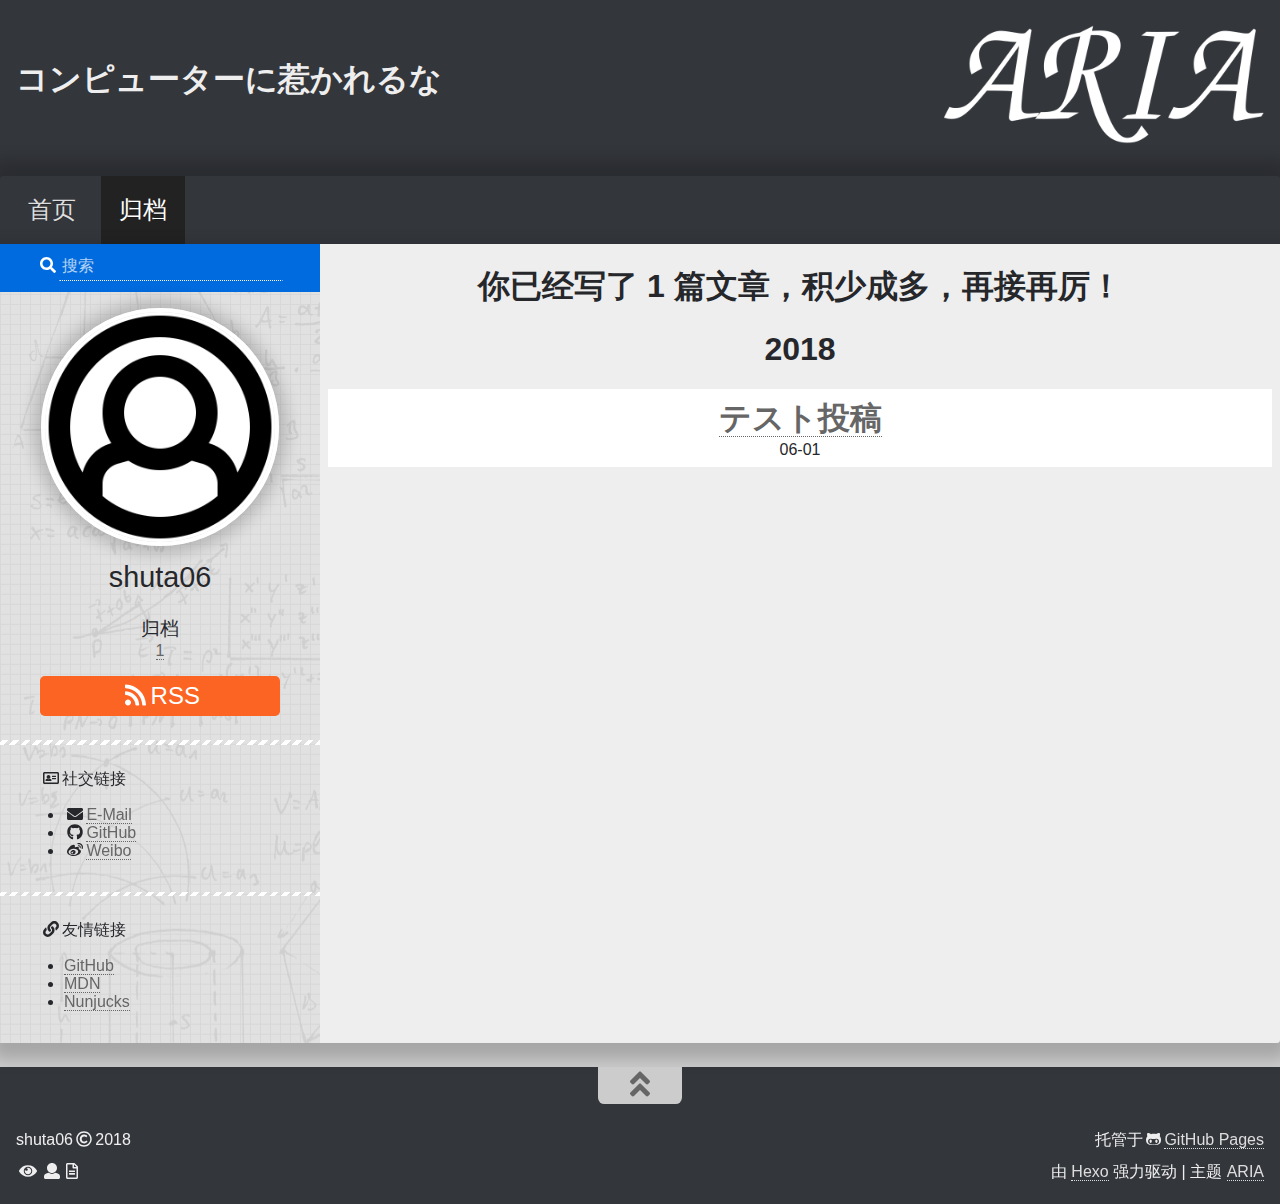
==== commit a3abf5d0: "Site updated: 2018-06-02 21:18:06" ====
--- a/archives/index.html
+++ b/archives/index.html
@@ -82,7 +82,7 @@
     <script defer type="text/javascript" src="/js/index.js"></script>
     
     <script defer type="text/javascript" src="/js/custom.js"></script>
-    <title>Archive | コンピューターに惹かれるな</title>
+    <title>归档 | コンピューターに惹かれるな</title>
   </head>
   <body itemscope itemtype="http://schema.org/WebPage" lang="ja"  data-spy="scroll" data-target=".list-group">
     
@@ -102,9 +102,9 @@
   <a id="nav-toggle" class="nav-toggle"><i class="fas fa-bars"></i></a>
   <ul id="menu">
     
-    <li><a href="/">Home</a></li>
-    
-    <li><a href="/archives/" class="current">Archives</a></li>
+    <li><a href="/">首页</a></li>
+    
+    <li><a href="/archives/" class="current">归档</a></li>
     
   </ul>
 </nav>
@@ -123,7 +123,7 @@
   <div class="archive-container">
     <h1 class="archive-counter">
       
-      You have 1 post, keep on!
+      你已经写了 1 篇文章，积少成多，再接再厉！
       
     </h1>
     
@@ -155,7 +155,7 @@
   
   <div class="search">
     <div class="form-group">
-      <i class="fas fa-search"></i><input type="search" id="search-input" name="q" results="0" placeholder="Search" class="form-control"/>
+      <i class="fas fa-search"></i><input type="search" id="search-input" name="q" results="0" placeholder="搜索" class="form-control"/>
     </div>
   </div>
   <div class="search-result-box" id="search-result"></div>
@@ -170,7 +170,7 @@
   <div class="site-count">
     
     <div class="archives-count">
-      <div class="site-count-title">Archives</div>
+      <div class="site-count-title">归档</div>
       <div><a href="/archives/">1</a></div>
     </div>
     
@@ -191,7 +191,7 @@
     
 <hr>
 <div class="social-link sidebar-item">
-  <div><i class="far fa-address-card"></i>Social Links</p></div>
+  <div><i class="far fa-address-card"></i>社交链接</p></div>
   <ul>
     
     <li><i class="fas fa-envelope"></i><a href="mailto:youremail@youremailhost" target="_blank">E-Mail</a></li>
@@ -209,7 +209,7 @@
     
 <hr>
 <div class="blogroll sidebar-item">
-  <div><i class="fas fa-link"></i>Blogroll</div>
+  <div><i class="fas fa-link"></i>友情链接</div>
   <ul>
     
     <li><a href="https://github.com/" target="_blank">GitHub</a></li>
@@ -258,7 +258,7 @@
           
         </div>
         <div class="powered-by">
-          Proudly Powered by <a href="https://hexo.io/" target="_blank">Hexo</a> | Theme is <a href="https://github.com/AlynxZhou/hexo-theme-aria/" target="_blank">ARIA</a>
+          由 <a href="https://hexo.io/" target="_blank">Hexo</a> 强力驱动 | 主题 <a href="https://github.com/AlynxZhou/hexo-theme-aria/" target="_blank">ARIA</a>
         </div>
       </div>
     </div>
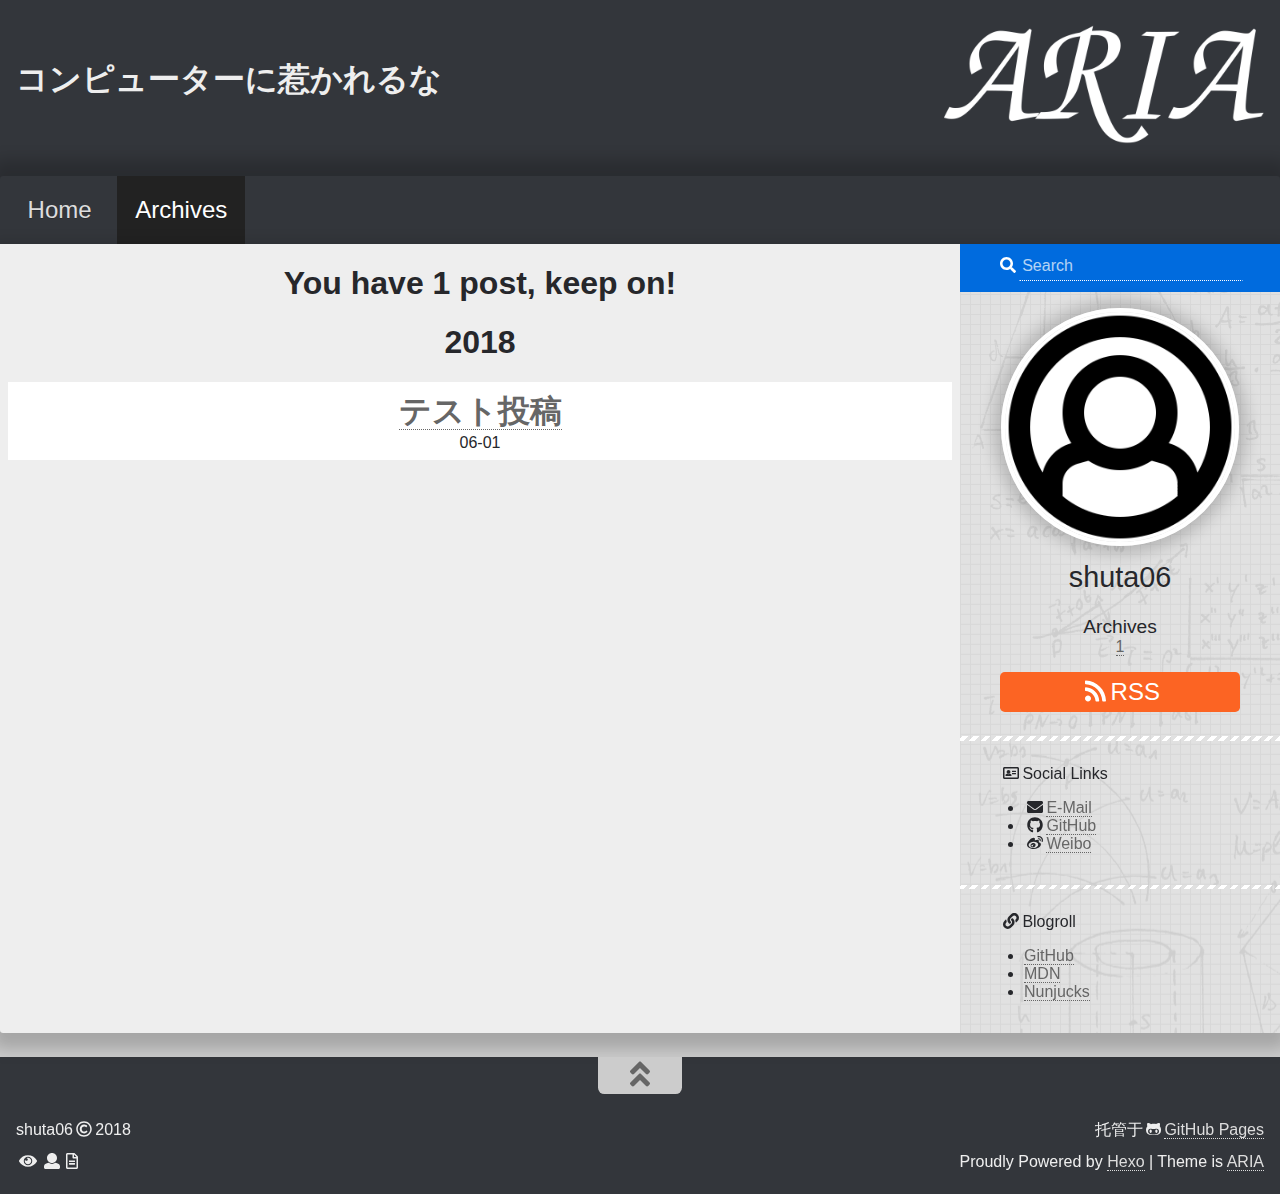
==== commit f8a90fbd: "Site updated: 2018-06-02 21:22:44" ====
--- a/archives/index.html
+++ b/archives/index.html
@@ -82,7 +82,7 @@
     <script defer type="text/javascript" src="/js/index.js"></script>
     
     <script defer type="text/javascript" src="/js/custom.js"></script>
-    <title>归档 | コンピューターに惹かれるな</title>
+    <title>Archive | コンピューターに惹かれるな</title>
   </head>
   <body itemscope itemtype="http://schema.org/WebPage" lang="ja"  data-spy="scroll" data-target=".list-group">
     
@@ -102,9 +102,9 @@
   <a id="nav-toggle" class="nav-toggle"><i class="fas fa-bars"></i></a>
   <ul id="menu">
     
-    <li><a href="/">首页</a></li>
-    
-    <li><a href="/archives/" class="current">归档</a></li>
+    <li><a href="/">Home</a></li>
+    
+    <li><a href="/archives/" class="current">Archives</a></li>
     
   </ul>
 </nav>
@@ -123,7 +123,7 @@
   <div class="archive-container">
     <h1 class="archive-counter">
       
-      你已经写了 1 篇文章，积少成多，再接再厉！
+      You have 1 post, keep on!
       
     </h1>
     
@@ -155,7 +155,7 @@
   
   <div class="search">
     <div class="form-group">
-      <i class="fas fa-search"></i><input type="search" id="search-input" name="q" results="0" placeholder="搜索" class="form-control"/>
+      <i class="fas fa-search"></i><input type="search" id="search-input" name="q" results="0" placeholder="Search" class="form-control"/>
     </div>
   </div>
   <div class="search-result-box" id="search-result"></div>
@@ -170,7 +170,7 @@
   <div class="site-count">
     
     <div class="archives-count">
-      <div class="site-count-title">归档</div>
+      <div class="site-count-title">Archives</div>
       <div><a href="/archives/">1</a></div>
     </div>
     
@@ -191,7 +191,7 @@
     
 <hr>
 <div class="social-link sidebar-item">
-  <div><i class="far fa-address-card"></i>社交链接</p></div>
+  <div><i class="far fa-address-card"></i>Social Links</p></div>
   <ul>
     
     <li><i class="fas fa-envelope"></i><a href="mailto:youremail@youremailhost" target="_blank">E-Mail</a></li>
@@ -209,7 +209,7 @@
     
 <hr>
 <div class="blogroll sidebar-item">
-  <div><i class="fas fa-link"></i>友情链接</div>
+  <div><i class="fas fa-link"></i>Blogroll</div>
   <ul>
     
     <li><a href="https://github.com/" target="_blank">GitHub</a></li>
@@ -258,7 +258,7 @@
           
         </div>
         <div class="powered-by">
-          由 <a href="https://hexo.io/" target="_blank">Hexo</a> 强力驱动 | 主题 <a href="https://github.com/AlynxZhou/hexo-theme-aria/" target="_blank">ARIA</a>
+          Proudly Powered by <a href="https://hexo.io/" target="_blank">Hexo</a> | Theme is <a href="https://github.com/AlynxZhou/hexo-theme-aria/" target="_blank">ARIA</a>
         </div>
       </div>
     </div>
--- a/css/index.css
+++ b/css/index.css
@@ -213,15 +213,12 @@
   display: -ms-flexbox;
   display: box;
   display: flex;
-  -webkit-box-direction: reverse;
-  -moz-box-direction: reverse;
-  -o-box-direction: reverse;
   -webkit-box-orient: horizontal;
   -moz-box-orient: horizontal;
   -o-box-orient: horizontal;
-  -webkit-flex-direction: row-reverse;
-  -ms-flex-direction: row-reverse;
-  flex-direction: row-reverse;
+  -webkit-flex-direction: row;
+  -ms-flex-direction: row;
+  flex-direction: row;
   -webkit-box-pack: justify;
   -moz-box-pack: justify;
   -o-box-pack: justify;
